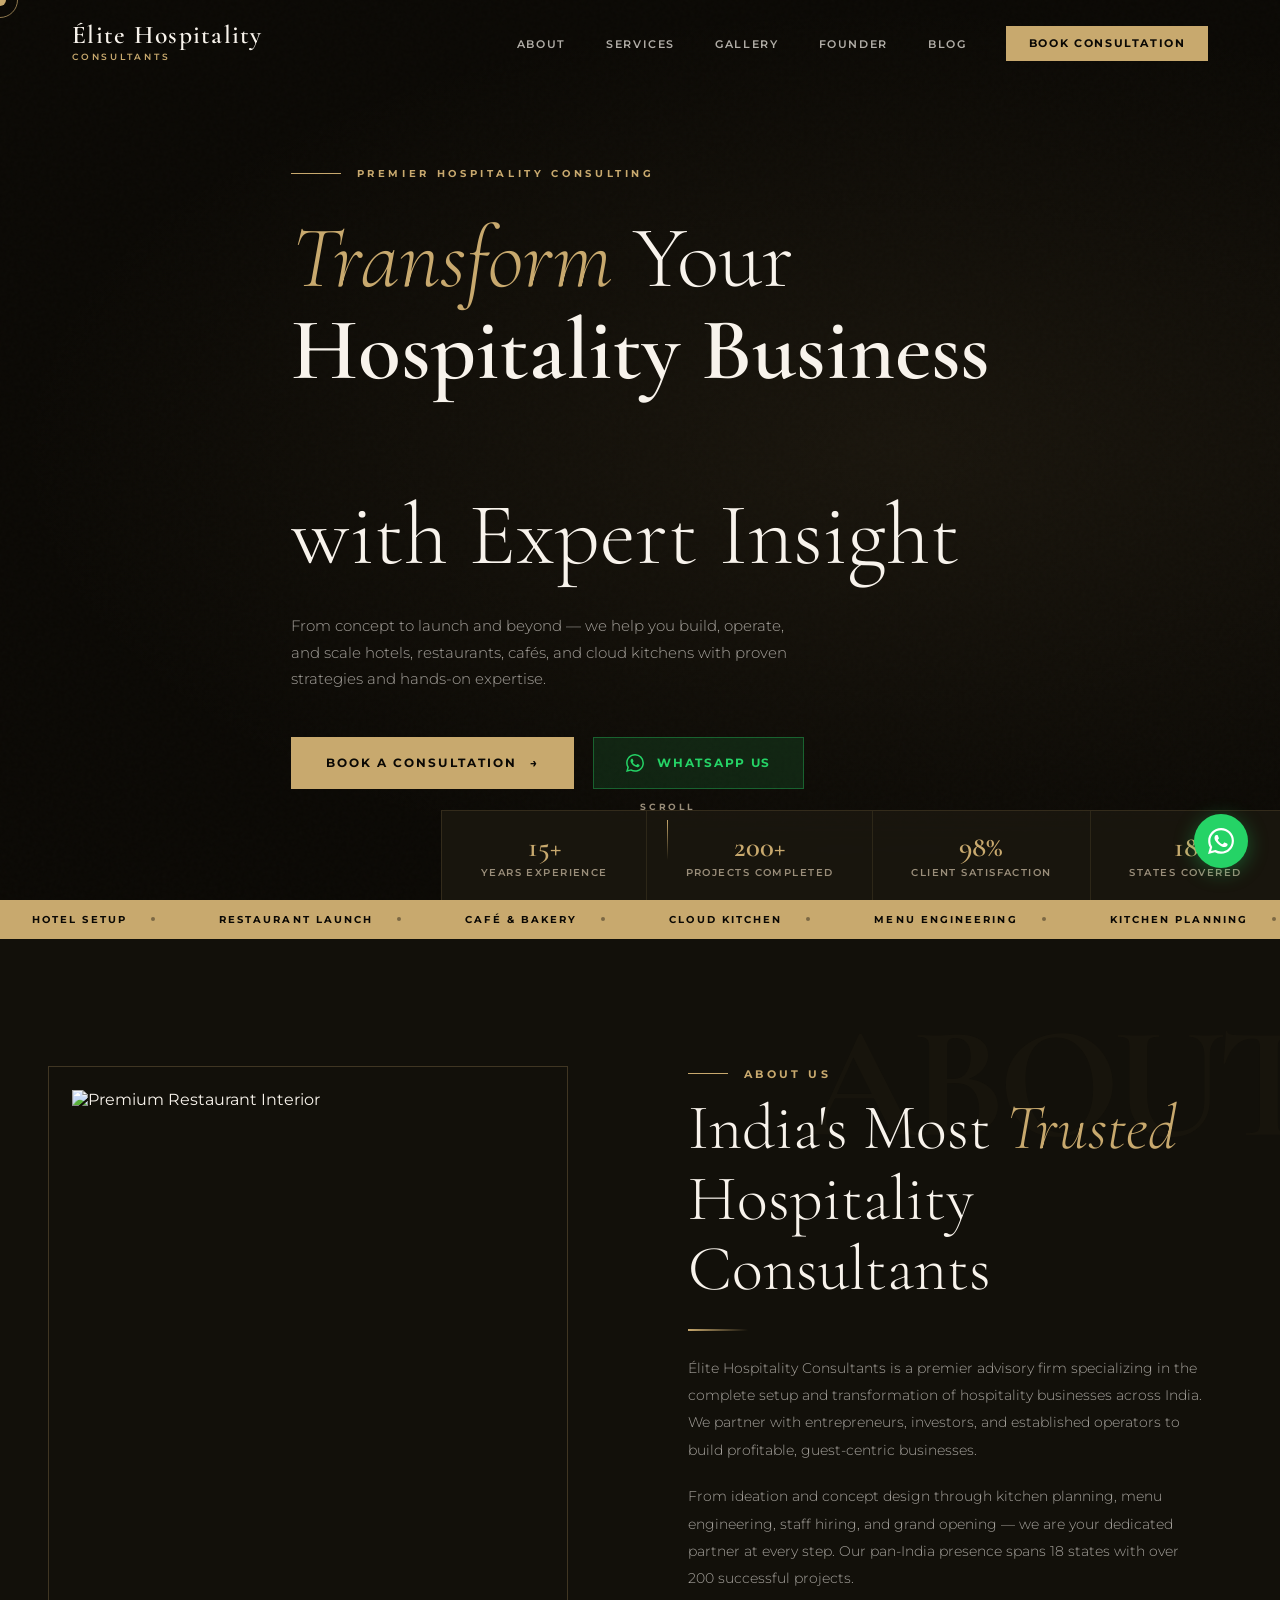
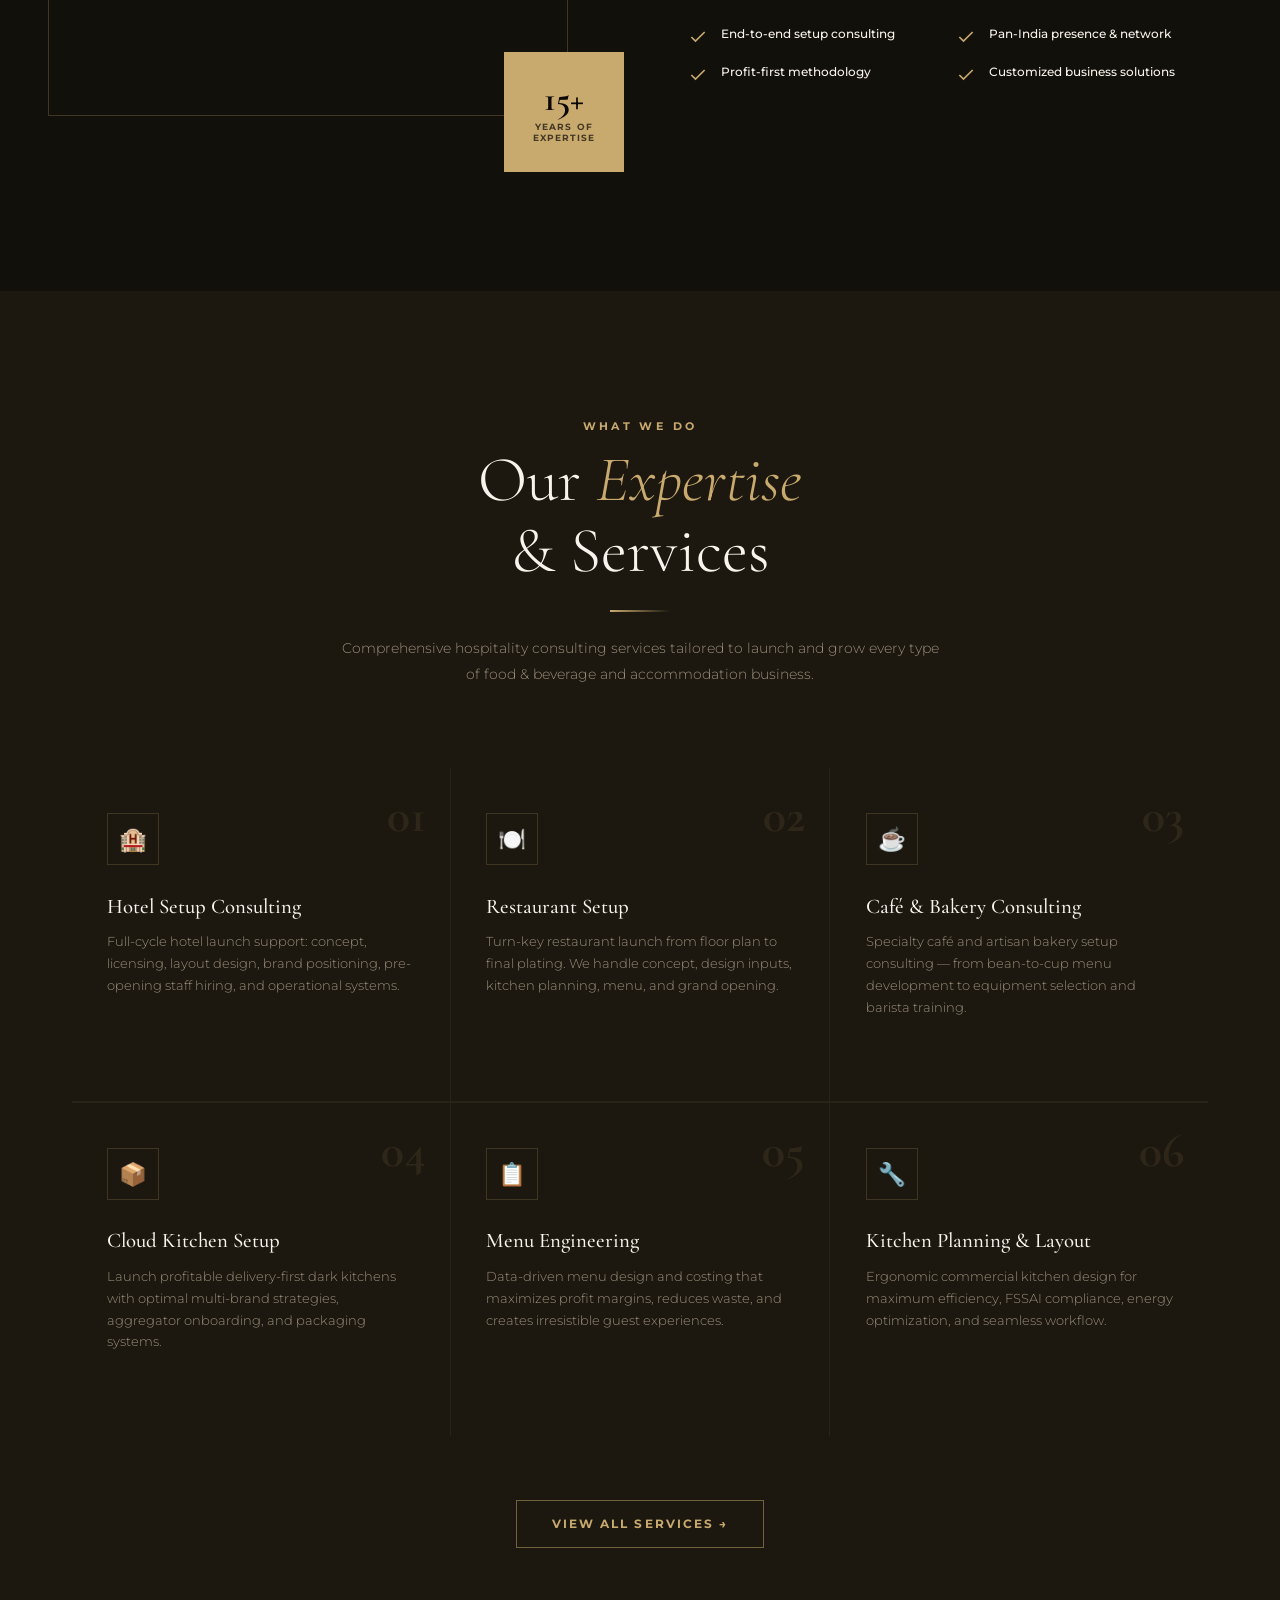
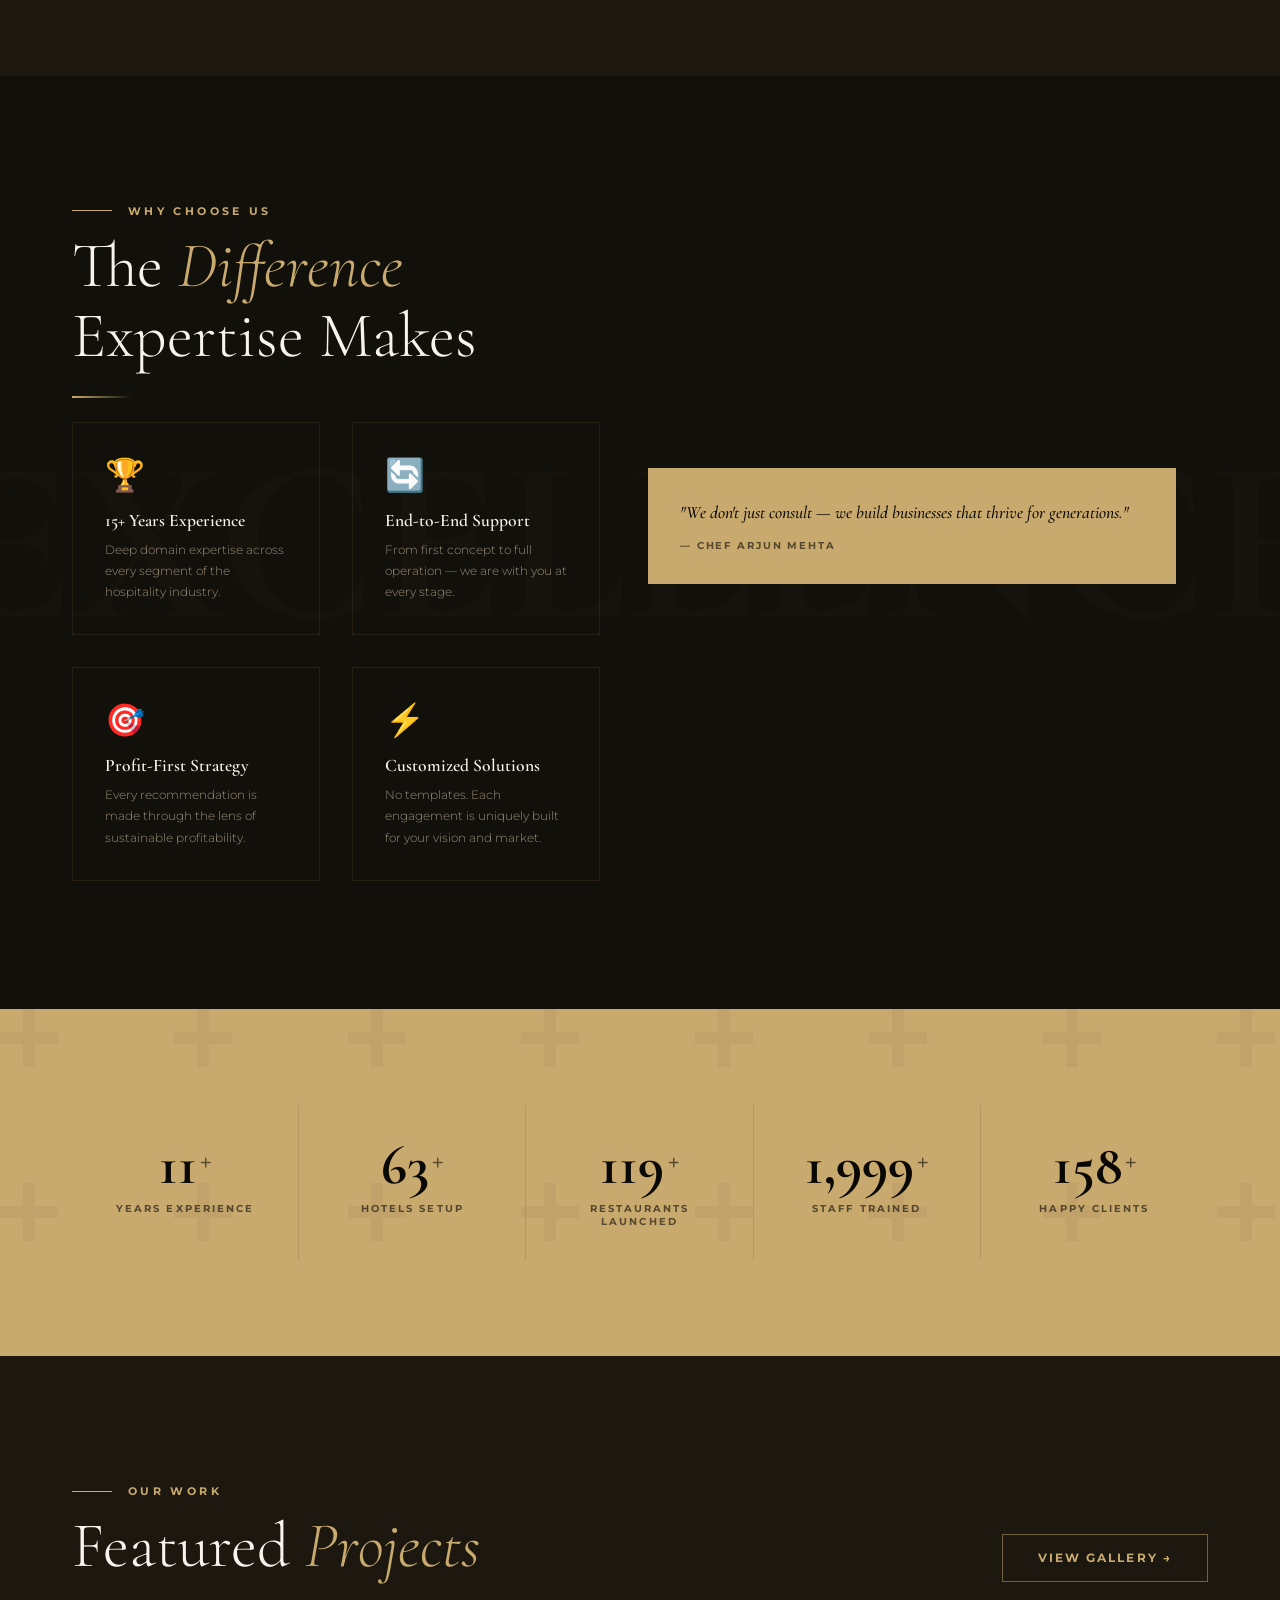
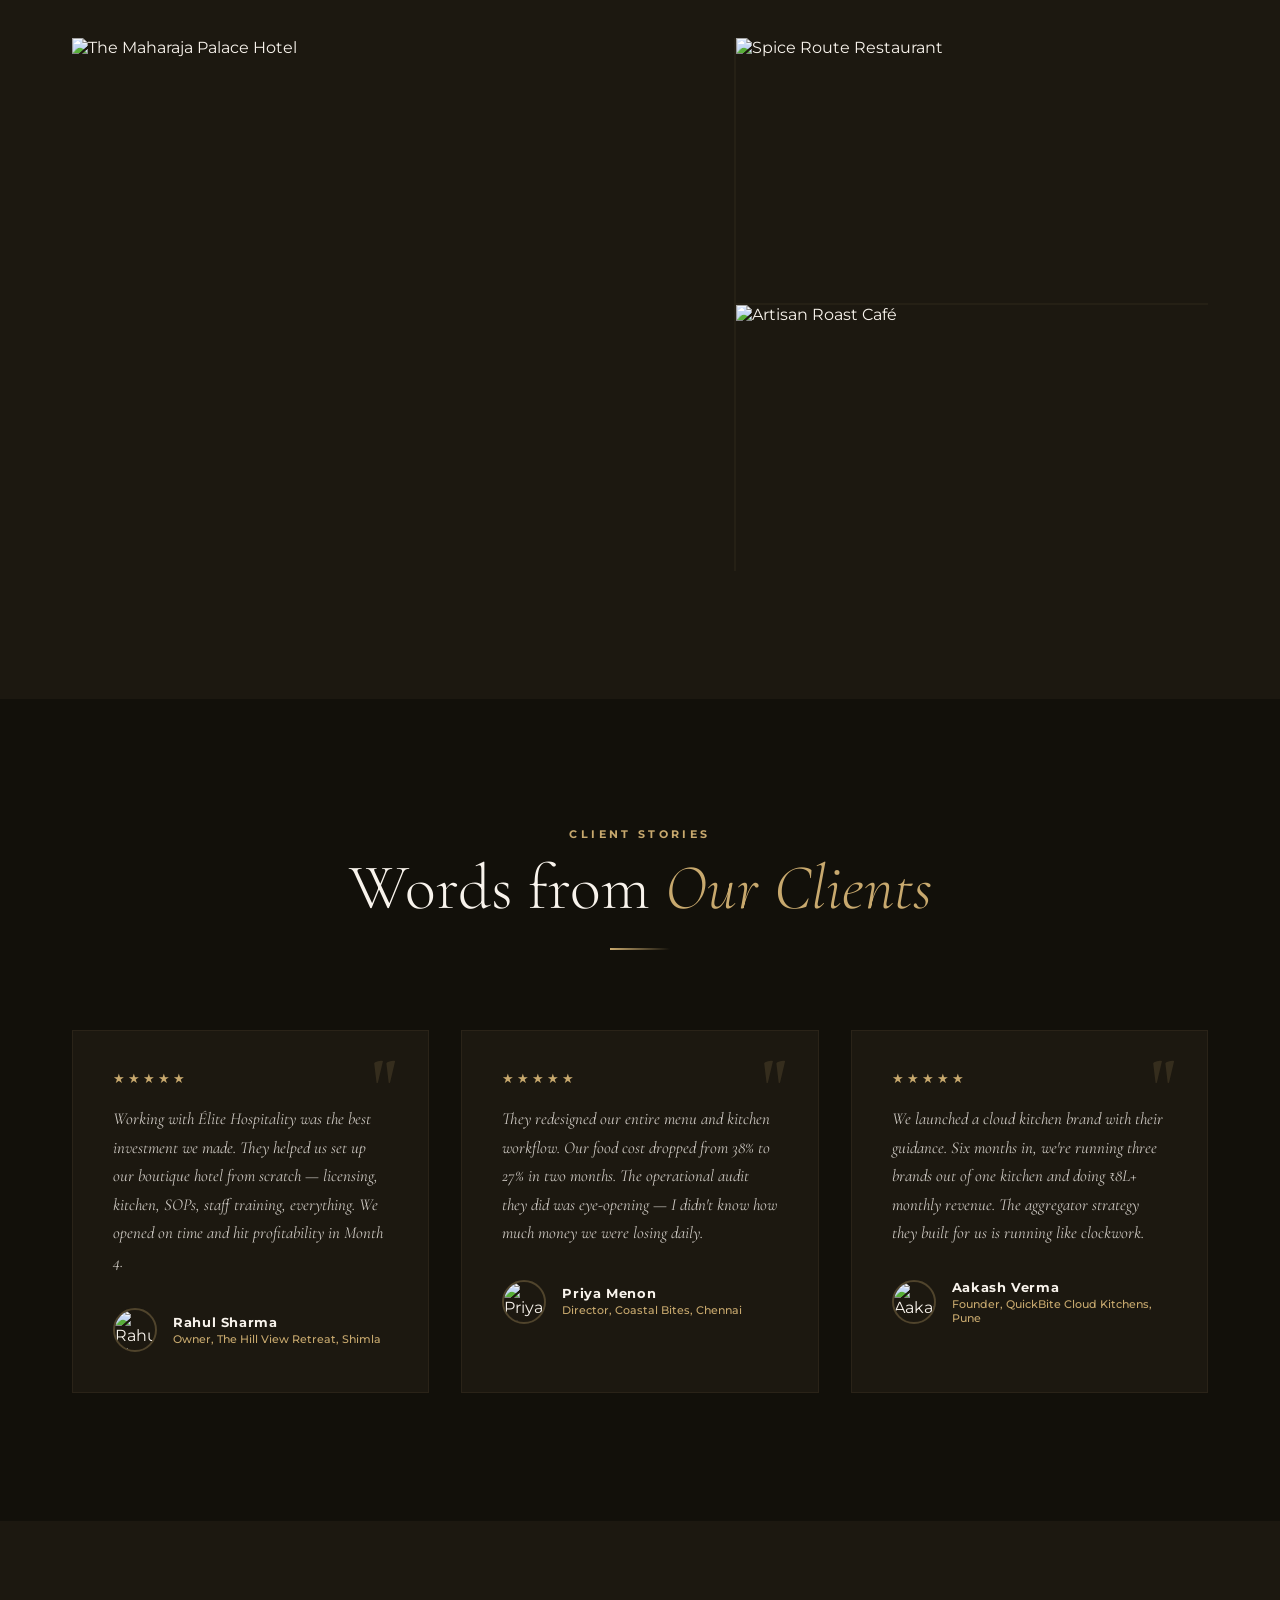
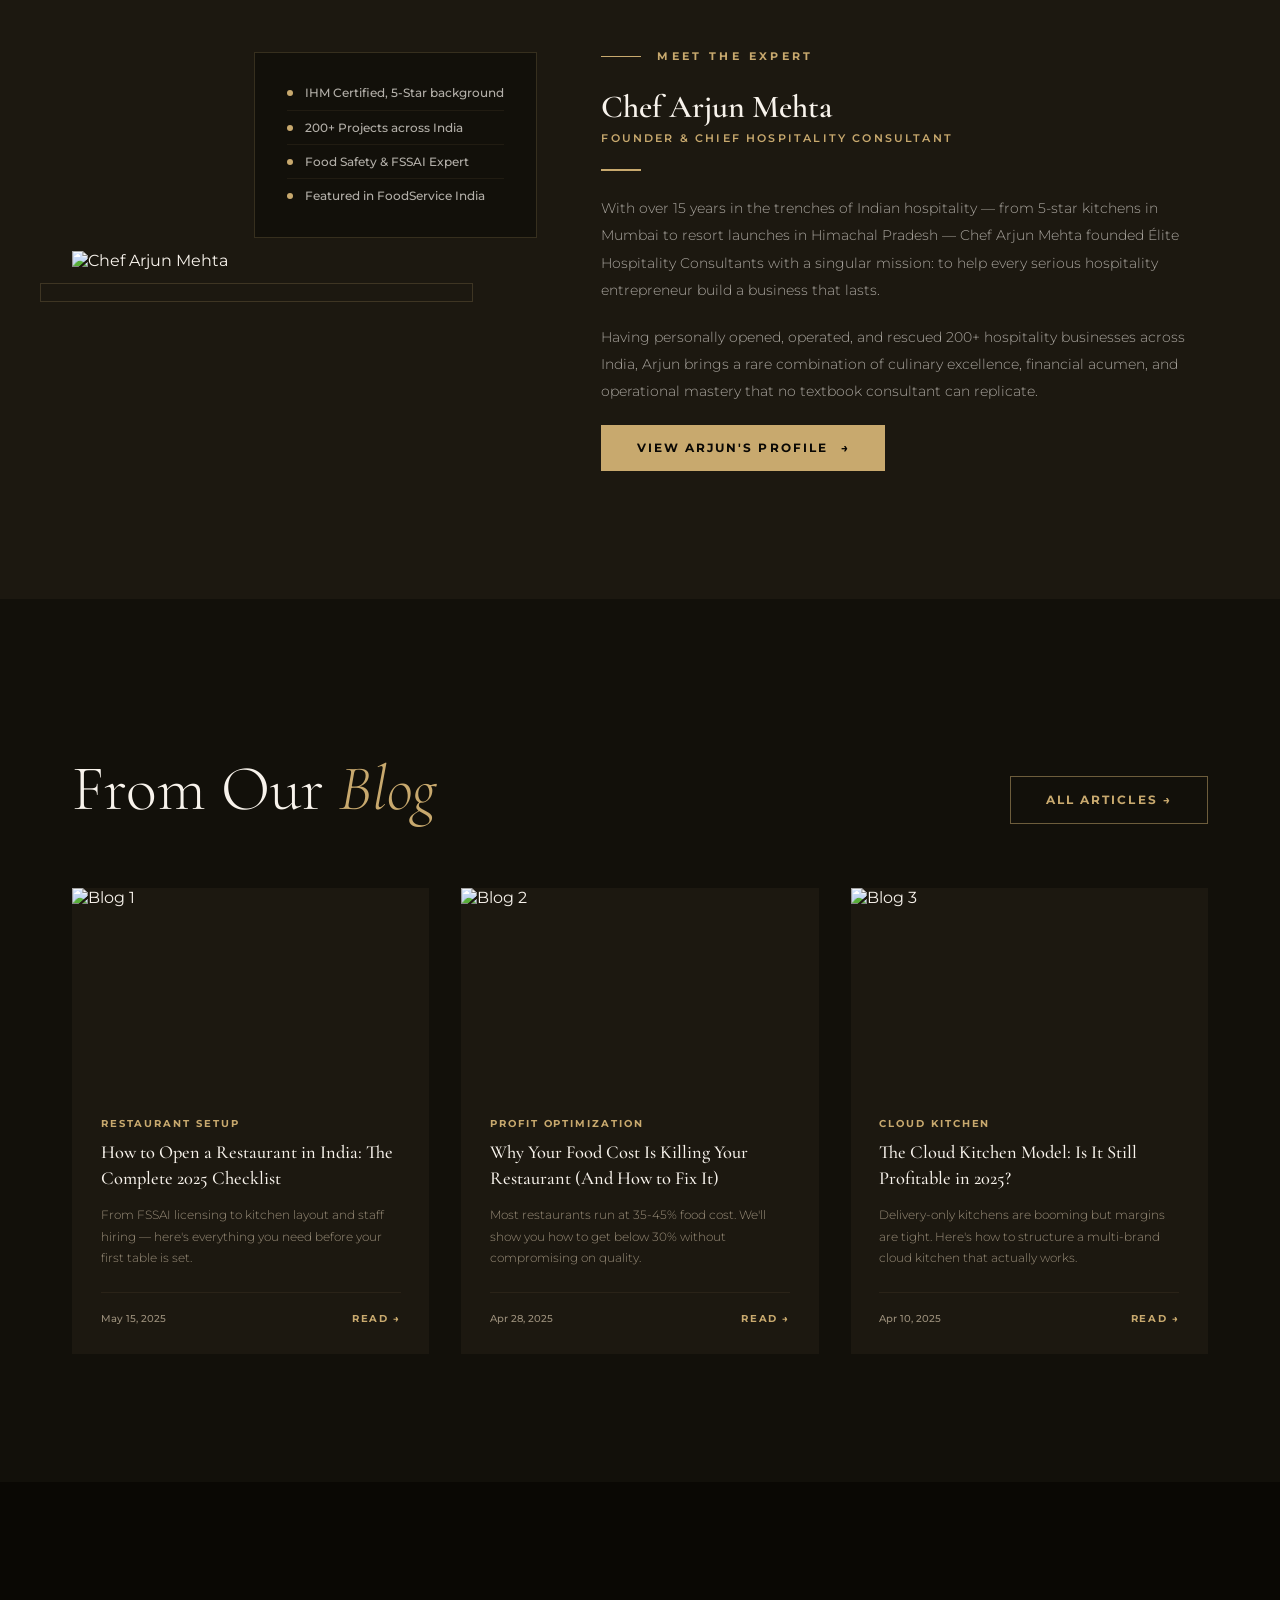
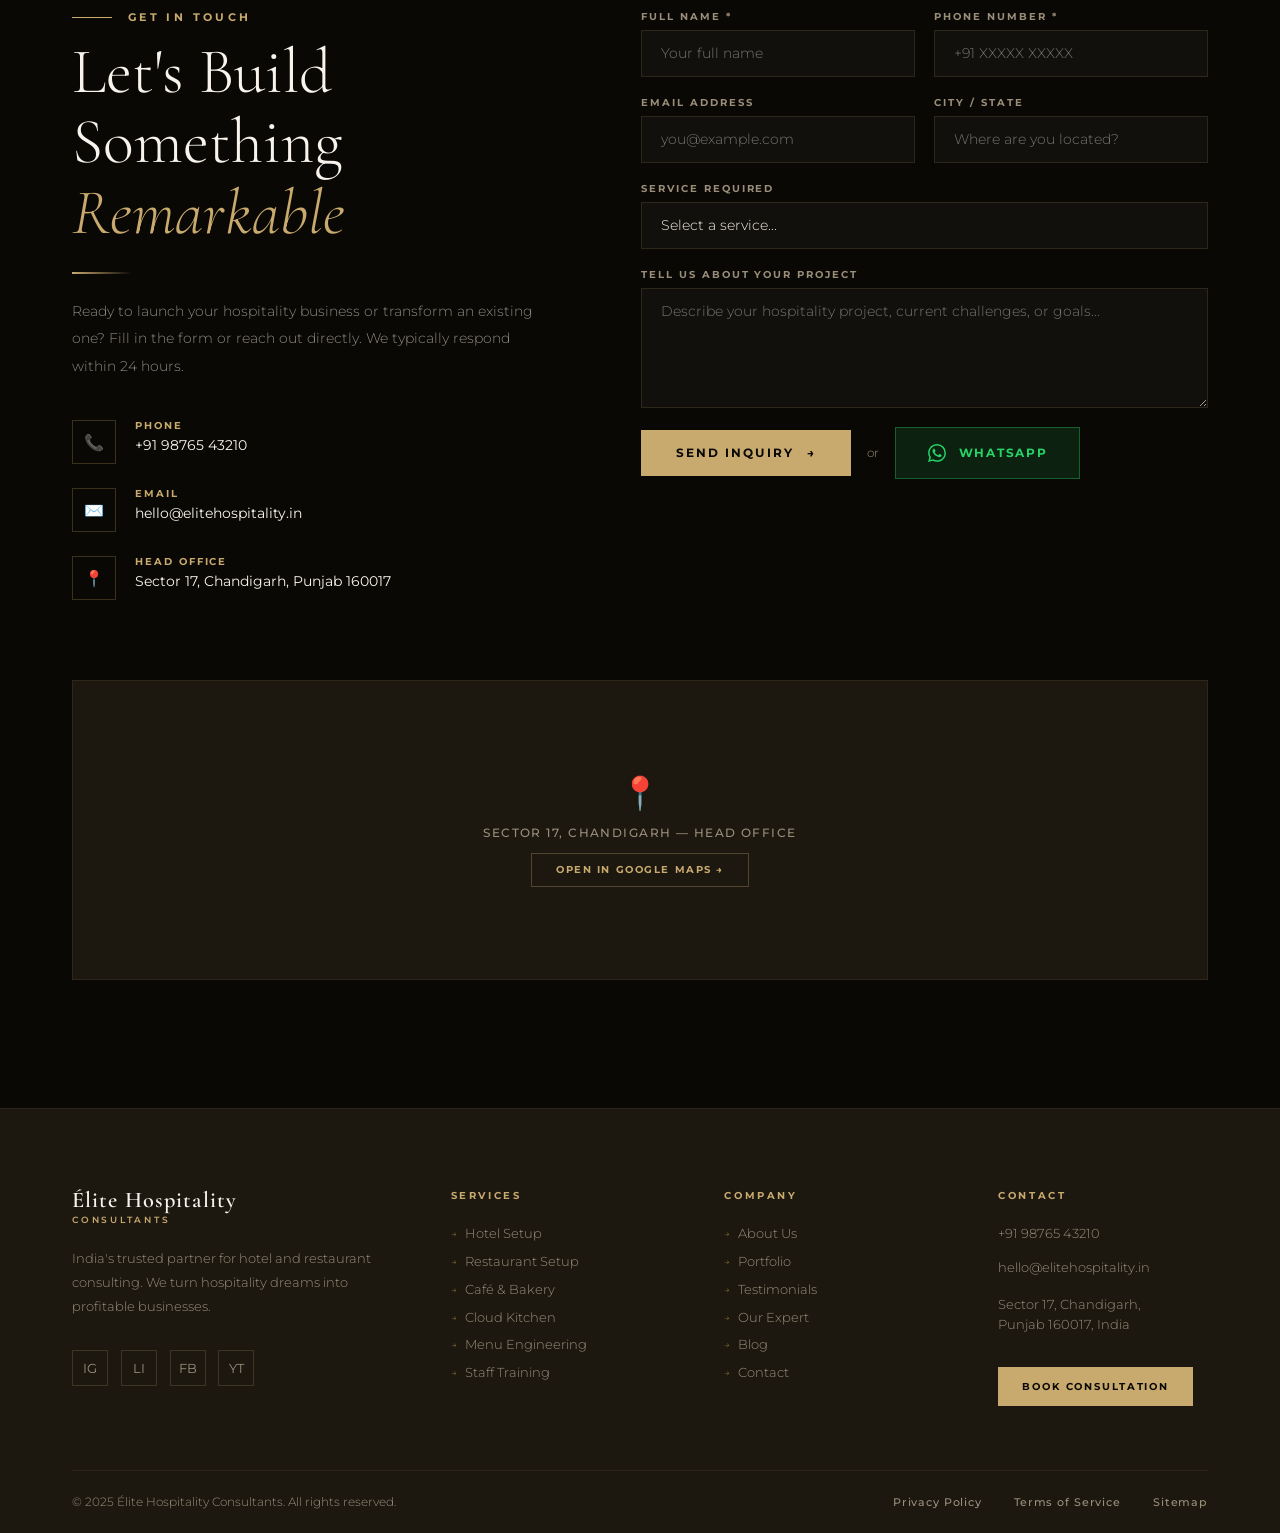
==== index.html @ 7672709a "First push" ====
<!DOCTYPE html>
<html lang="en">
<head>
  <meta charset="UTF-8">
  <meta name="viewport" content="width=device-width, initial-scale=1.0">
  <title>Élite Hospitality Consultants | Transform Your Hospitality Business</title>
  <meta name="description" content="India's premier advisory firm for luxury hotel setup, restaurant launch, café planning, and F&B profitability audits.">
  <link rel="preconnect" href="https://fonts.googleapis.com">
  <link href="https://fonts.googleapis.com/css2?family=Cormorant+Garamond:ital,wght@0,300;0,400;0,500;0,600;0,700;1,300;1,400&family=Montserrat:wght@300;400;500;600;700;800&display=swap" rel="stylesheet">
  <link rel="stylesheet" href="css/style.css">
</head>
<body>

  <!-- Custom Cursor -->
  <div class="cursor" id="cursor"></div>
  <div class="cursor-ring" id="cursorRing"></div>

  <!-- Mobile Nav -->
  <div class="mobile-nav" id="mobileNav">
    <a href="about.html" onclick="closeMobileNav()">About</a>
    <a href="services.html" onclick="closeMobileNav()">Services</a>
    <a href="gallery.html" onclick="closeMobileNav()">Gallery</a>
    <a href="owner.html" onclick="closeMobileNav()">Founder</a>
    <a href="blog-listing.html" onclick="closeMobileNav()">Blog</a>
    <a href="contact.html" onclick="closeMobileNav()">Contact</a>
  </div>

  <!-- ════════════════ NAVBAR ════════════════ -->
  <nav class="navbar" id="navbar">
    <div class="container">
      <a href="index.html" class="nav-logo">
        <span class="nav-logo-text">Élite Hospitality</span>
        <span class="nav-logo-sub">Consultants</span>
      </a>
      <ul class="nav-links">
        <li><a href="about.html">About</a></li>
        <li><a href="services.html">Services</a></li>
        <li><a href="gallery.html">Gallery</a></li>
        <li><a href="owner.html">Founder</a></li>
        <li><a href="blog-listing.html">Blog</a></li>
        <li><a href="contact.html" class="nav-cta">Book Consultation</a></li>
      </ul>
      <button class="hamburger" id="hamburger" onclick="toggleMobileNav()" aria-label="Menu">
        <span></span><span></span><span></span>
      </button>
    </div>
  </nav>

  <!-- ════════════════ HERO ════════════════ -->
  <section id="hero">
    <div class="hero-bg"></div>
    <div class="hero-grain"></div>
    <div class="container">
      <div class="hero-content">
        <div class="hero-eyebrow">
          <div class="hero-eyebrow-line"></div>
          <span class="hero-eyebrow-text">Premier Hospitality Consulting</span>
        </div>
        <h1 class="hero-title">
          <em>Transform</em> Your<br>
          <strong>Hospitality Business</strong><br>
          with Expert Insight
        </h1>
        <p class="hero-sub">
          From concept to launch and beyond — we help you build, operate, and scale hotels, restaurants, cafés, and cloud kitchens with proven strategies and hands-on expertise.
        </p>
        <div class="hero-btns">
          <a href="contact.html" class="btn-primary">
            <span>Book a Consultation</span>
            <span>→</span>
          </a>
          <a href="https://wa.me/919876543210" class="whatsapp-btn" target="_blank" rel="noopener">
            <svg class="whatsapp-icon" viewBox="0 0 24 24"><path d="M17.472 14.382c-.297-.149-1.758-.867-2.03-.967-.273-.099-.471-.148-.67.15-.197.297-.767.966-.94 1.164-.173.199-.347.223-.644.075-.297-.15-1.255-.463-2.39-1.475-.883-.788-1.48-1.761-1.653-2.059-.173-.297-.018-.458.13-.606.134-.133.298-.347.446-.52.149-.174.198-.298.298-.497.099-.198.05-.371-.025-.52-.075-.149-.669-1.612-.916-2.207-.242-.579-.487-.5-.669-.51-.173-.008-.371-.01-.57-.01-.198 0-.52.074-.792.372-.272.297-1.04 1.016-1.04 2.479 0 1.462 1.065 2.875 1.213 3.074.149.198 2.096 3.2 5.077 4.487.709.306 1.262.489 1.694.625.712.227 1.36.195 1.871.118.571-.085 1.758-.719 2.006-1.413.248-.694.248-1.289.173-1.413-.074-.124-.272-.198-.57-.347m-5.421 7.403h-.004a9.87 9.87 0 01-5.031-1.378l-.361-.214-3.741.982.998-3.648-.235-.374a9.86 9.86 0 01-1.51-5.26c.001-5.45 4.436-9.884 9.888-9.884 2.64 0 5.122 1.03 6.988 2.898a9.825 9.825 0 012.893 6.994c-.003 5.45-4.437 9.884-9.885 9.884m8.413-18.297A11.815 11.815 0 0012.05 0C5.495 0 .16 5.335.157 11.892c0 2.096.547 4.142 1.588 5.945L.057 24l6.305-1.654a11.882 11.882 0 005.683 1.448h.005c6.554 0 11.89-5.335 11.893-11.893a11.821 11.821 0 00-3.48-8.413Z"/></svg>
            WhatsApp Us
          </a>
        </div>
      </div>
    </div>
    <div class="hero-stats">
      <div class="hero-stats-inner">
        <div class="hero-stat">
          <div class="hero-stat-num">15+</div>
          <div class="hero-stat-label">Years Experience</div>
        </div>
        <div class="hero-stat">
          <div class="hero-stat-num">200+</div>
          <div class="hero-stat-label">Projects Completed</div>
        </div>
        <div class="hero-stat">
          <div class="hero-stat-num">98%</div>
          <div class="hero-stat-label">Client Satisfaction</div>
        </div>
        <div class="hero-stat">
          <div class="hero-stat-num">18</div>
          <div class="hero-stat-label">States Covered</div>
        </div>
      </div>
    </div>
    <div class="hero-scroll">
      <span class="hero-scroll-text">Scroll</span>
      <div class="scroll-line"></div>
    </div>
  </section>

  <!-- ════════════════ TICKER ════════════════ -->
  <div class="ticker">
    <div class="ticker-track" id="tickerTrack">
      <div class="ticker-item">Hotel Setup<div class="ticker-dot"></div></div>
      <div class="ticker-item">Restaurant Launch<div class="ticker-dot"></div></div>
      <div class="ticker-item">Café & Bakery<div class="ticker-dot"></div></div>
      <div class="ticker-item">Cloud Kitchen<div class="ticker-dot"></div></div>
      <div class="ticker-item">Menu Engineering<div class="ticker-dot"></div></div>
      <div class="ticker-item">Kitchen Planning<div class="ticker-dot"></div></div>
      <div class="ticker-item">Staff Training<div class="ticker-dot"></div></div>
      <div class="ticker-item">Cost Optimization<div class="ticker-dot"></div></div>
      <div class="ticker-item">Operational Audit<div class="ticker-dot"></div></div>
      <div class="ticker-item">SOP Development<div class="ticker-dot"></div></div>
      <!-- Duplicate for infinite scroll -->
      <div class="ticker-item">Hotel Setup<div class="ticker-dot"></div></div>
      <div class="ticker-item">Restaurant Launch<div class="ticker-dot"></div></div>
      <div class="ticker-item">Café & Bakery<div class="ticker-dot"></div></div>
      <div class="ticker-item">Cloud Kitchen<div class="ticker-dot"></div></div>
      <div class="ticker-item">Menu Engineering<div class="ticker-dot"></div></div>
      <div class="ticker-item">Kitchen Planning<div class="ticker-dot"></div></div>
      <div class="ticker-item">Staff Training<div class="ticker-dot"></div></div>
      <div class="ticker-item">Cost Optimization<div class="ticker-dot"></div></div>
      <div class="ticker-item">Operational Audit<div class="ticker-dot"></div></div>
      <div class="ticker-item">SOP Development<div class="ticker-dot"></div></div>
    </div>
  </div>

  <!-- ════════════════ ABOUT ════════════════ -->
  <section id="about">
    <div class="container">
      <div class="about-grid">
        <div class="about-img-wrap reveal">
          <div class="about-img-frame"></div>
          <img class="about-img"
            src="https://images.unsplash.com/photo-1414235077428-338989a2e8c0?w=800&q=80"
            alt="Premium Restaurant Interior"
            loading="lazy">
          <div class="about-badge">
            <div class="about-badge-num">15+</div>
            <div class="about-badge-text">Years of Expertise</div>
          </div>
        </div>
        <div class="about-body">
          <div class="section-label reveal">About Us</div>
          <h2 class="section-title reveal reveal-delay-1">
            India's Most <em>Trusted</em><br>Hospitality Consultants
          </h2>
          <div class="gold-line reveal reveal-delay-2"></div>
          <p class="reveal reveal-delay-2">
            Élite Hospitality Consultants is a premier advisory firm specializing in the complete setup and transformation of hospitality businesses across India. We partner with entrepreneurs, investors, and established operators to build profitable, guest-centric businesses.
          </p>
          <p class="reveal reveal-delay-3">
            From ideation and concept design through kitchen planning, menu engineering, staff hiring, and grand opening — we are your dedicated partner at every step. Our pan-India presence spans 18 states with over 200 successful projects.
          </p>
          <div class="about-features reveal reveal-delay-3">
            <div class="about-feature">
              <svg class="about-feature-icon" viewBox="0 0 24 24" fill="none" stroke="currentColor" stroke-width="2"><polyline points="20 6 9 17 4 12"></polyline></svg>
              <span class="about-feature-text">End-to-end setup consulting</span>
            </div>
            <div class="about-feature">
              <svg class="about-feature-icon" viewBox="0 0 24 24" fill="none" stroke="currentColor" stroke-width="2"><polyline points="20 6 9 17 4 12"></polyline></svg>
              <span class="about-feature-text">Pan-India presence & network</span>
            </div>
            <div class="about-feature">
              <svg class="about-feature-icon" viewBox="0 0 24 24" fill="none" stroke="currentColor" stroke-width="2"><polyline points="20 6 9 17 4 12"></polyline></svg>
              <span class="about-feature-text">Profit-first methodology</span>
            </div>
            <div class="about-feature">
              <svg class="about-feature-icon" viewBox="0 0 24 24" fill="none" stroke="currentColor" stroke-width="2"><polyline points="20 6 9 17 4 12"></polyline></svg>
              <span class="about-feature-text">Customized business solutions</span>
            </div>
          </div>
          <div class="reveal reveal-delay-4">
            <a href="about.html" class="btn-primary"><span>Read Our Story</span><span>→</span></a>
          </div>
        </div>
      </div>
    </div>
  </section>

  <!-- ════════════════ SERVICES ════════════════ -->
  <section id="services">
    <div class="container">
      <div class="services-header reveal">
        <div class="section-label">What We Do</div>
        <h2 class="section-title">Our <em>Expertise</em><br>& Services</h2>
        <div class="gold-line"></div>
        <p>Comprehensive hospitality consulting services tailored to launch and grow every type of food & beverage and accommodation business.</p>
      </div>
      <div class="services-grid">
        <div class="service-card reveal">
          <span class="service-num">01</span>
          <div class="service-icon-wrap"><span class="service-icon">🏨</span></div>
          <h3 class="service-title">Hotel Setup Consulting</h3>
          <p class="service-desc">Full-cycle hotel launch support: concept, licensing, layout design, brand positioning, pre-opening staff hiring, and operational systems.</p>
          <a href="services.html" class="service-arrow">Learn More →</a>
        </div>
        <div class="service-card reveal reveal-delay-1">
          <span class="service-num">02</span>
          <div class="service-icon-wrap"><span class="service-icon">🍽️</span></div>
          <h3 class="service-title">Restaurant Setup</h3>
          <p class="service-desc">Turn-key restaurant launch from floor plan to final plating. We handle concept, design inputs, kitchen planning, menu, and grand opening.</p>
          <a href="services.html" class="service-arrow">Learn More →</a>
        </div>
        <div class="service-card reveal reveal-delay-2">
          <span class="service-num">03</span>
          <div class="service-icon-wrap"><span class="service-icon">☕</span></div>
          <h3 class="service-title">Café & Bakery Consulting</h3>
          <p class="service-desc">Specialty café and artisan bakery setup consulting — from bean-to-cup menu development to equipment selection and barista training.</p>
          <a href="services.html" class="service-arrow">Learn More →</a>
        </div>
        <div class="service-card reveal">
          <span class="service-num">04</span>
          <div class="service-icon-wrap"><span class="service-icon">📦</span></div>
          <h3 class="service-title">Cloud Kitchen Setup</h3>
          <p class="service-desc">Launch profitable delivery-first dark kitchens with optimal multi-brand strategies, aggregator onboarding, and packaging systems.</p>
          <a href="services.html" class="service-arrow">Learn More →</a>
        </div>
        <div class="service-card reveal reveal-delay-1">
          <span class="service-num">05</span>
          <div class="service-icon-wrap"><span class="service-icon">📋</span></div>
          <h3 class="service-title">Menu Engineering</h3>
          <p class="service-desc">Data-driven menu design and costing that maximizes profit margins, reduces waste, and creates irresistible guest experiences.</p>
          <a href="services.html" class="service-arrow">Learn More →</a>
        </div>
        <div class="service-card reveal reveal-delay-2">
          <span class="service-num">06</span>
          <div class="service-icon-wrap"><span class="service-icon">🔧</span></div>
          <h3 class="service-title">Kitchen Planning & Layout</h3>
          <p class="service-desc">Ergonomic commercial kitchen design for maximum efficiency, FSSAI compliance, energy optimization, and seamless workflow.</p>
          <a href="services.html" class="service-arrow">Learn More →</a>
        </div>
      </div>
      <div style="text-align: center; margin-top: 4rem;" class="reveal">
        <a href="services.html" class="btn-outline">View All Services →</a>
      </div>
    </div>
  </section>

  <!-- ════════════════ WHY CHOOSE US ════════════════ -->
  <section id="why">
    <div class="why-bg-text">EXCELLENCE</div>
    <div class="container">
      <div class="why-grid">
        <div>
          <div class="section-label reveal">Why Choose Us</div>
          <h2 class="section-title reveal reveal-delay-1">
            The <em>Difference</em><br>Expertise Makes
          </h2>
          <div class="gold-line reveal reveal-delay-2"></div>
          <div class="why-features reveal reveal-delay-2">
            <div class="why-feature">
              <span class="why-feature-icon">🏆</span>
              <div class="why-feature-title">15+ Years Experience</div>
              <p class="why-feature-desc">Deep domain expertise across every segment of the hospitality industry.</p>
            </div>
            <div class="why-feature">
              <span class="why-feature-icon">🔄</span>
              <div class="why-feature-title">End-to-End Support</div>
              <p class="why-feature-desc">From first concept to full operation — we are with you at every stage.</p>
            </div>
            <div class="why-feature">
              <span class="why-feature-icon">🎯</span>
              <div class="why-feature-title">Profit-First Strategy</div>
              <p class="why-feature-desc">Every recommendation is made through the lens of sustainable profitability.</p>
            </div>
            <div class="why-feature">
              <span class="why-feature-icon">⚡</span>
              <div class="why-feature-title">Customized Solutions</div>
              <p class="why-feature-desc">No templates. Each engagement is uniquely built for your vision and market.</p>
            </div>
          </div>
        </div>
        <div class="why-image-wrap reveal reveal-delay-2">
          <img class="why-image"
            src="https://images.unsplash.com/photo-1555396273-367ea4eb4db5?w=800&q=80"
            alt="Restaurant Kitchen"
            loading="lazy">
          <div class="why-quote">
            <p class="why-quote-text">"We don't just consult — we build businesses that thrive for generations."</p>
            <p class="why-quote-author">— Chef Arjun Mehta</p>
          </div>
        </div>
      </div>
    </div>
  </section>

  <!-- ════════════════ STATS ════════════════ -->
  <section id="stats">
    <div class="container">
      <div class="stats-grid">
        <div class="stat-item reveal">
          <div class="stat-num"><span class="count-up" data-target="15">0</span><span class="stat-suffix">+</span></div>
          <div class="stat-label">Years Experience</div>
        </div>
        <div class="stat-item reveal reveal-delay-1">
          <div class="stat-num"><span class="count-up" data-target="80">0</span><span class="stat-suffix">+</span></div>
          <div class="stat-label">Hotels Setup</div>
        </div>
        <div class="stat-item reveal reveal-delay-2">
          <div class="stat-num"><span class="count-up" data-target="150">0</span><span class="stat-suffix">+</span></div>
          <div class="stat-label">Restaurants Launched</div>
        </div>
        <div class="stat-item reveal reveal-delay-3">
          <div class="stat-num"><span class="count-up" data-target="2500">0</span><span class="stat-suffix">+</span></div>
          <div class="stat-label">Staff Trained</div>
        </div>
        <div class="stat-item reveal reveal-delay-4">
          <div class="stat-num"><span class="count-up" data-target="200">0</span><span class="stat-suffix">+</span></div>
          <div class="stat-label">Happy Clients</div>
        </div>
      </div>
    </div>
  </section>

  <!-- ════════════════ PORTFOLIO ════════════════ -->
  <section id="portfolio">
    <div class="container">
      <div class="portfolio-header">
        <div>
          <div class="section-label reveal">Our Work</div>
          <h2 class="section-title reveal reveal-delay-1">Featured <em>Projects</em></h2>
        </div>
        <a href="gallery.html" class="btn-outline reveal reveal-delay-2">View Gallery →</a>
      </div>
      <div class="portfolio-grid reveal">
        <div class="portfolio-item">
          <img src="https://images.unsplash.com/photo-1544148103-0773bf10d330?w=900&q=80" alt="The Maharaja Palace Hotel" loading="lazy">
          <div class="portfolio-overlay">
            <div class="portfolio-info">
              <div class="portfolio-tag">Hotel Setup • Udaipur</div>
              <div class="portfolio-name">The Maharaja Palace Hotel</div>
            </div>
          </div>
        </div>
        <div class="portfolio-item">
          <img src="https://images.unsplash.com/photo-1466978913421-dad2ebd01d17?w=700&q=80" alt="Spice Route Restaurant" loading="lazy">
          <div class="portfolio-overlay">
            <div class="portfolio-info">
              <div class="portfolio-tag">Restaurant Setup • Delhi</div>
              <div class="portfolio-name">Spice Route Restaurant</div>
            </div>
          </div>
        </div>
        <div class="portfolio-item">
          <img src="https://images.unsplash.com/photo-1442512595331-e89e73853f31?w=700&q=80" alt="Artisan Roast Café" loading="lazy">
          <div class="portfolio-overlay">
            <div class="portfolio-info">
              <div class="portfolio-tag">Café Consulting • Bengaluru</div>
              <div class="portfolio-name">Artisan Roast Café</div>
            </div>
          </div>
        </div>
      </div>
    </div>
  </section>

  <!-- ════════════════ TESTIMONIALS ════════════════ -->
  <section id="testimonials">
    <div class="container">
      <div class="testimonials-header reveal">
        <div class="section-label">Client Stories</div>
        <h2 class="section-title">Words from <em>Our Clients</em></h2>
        <div class="gold-line"></div>
      </div>
      <div class="testimonials-track">
        <div class="testimonial-card reveal">
          <div class="testimonial-quote-icon">"</div>
          <div class="testimonial-stars">
            <span class="star">★</span><span class="star">★</span><span class="star">★</span><span class="star">★</span><span class="star">★</span>
          </div>
          <p class="testimonial-text">Working with Élite Hospitality was the best investment we made. They helped us set up our boutique hotel from scratch — licensing, kitchen, SOPs, staff training, everything. We opened on time and hit profitability in Month 4.</p>
          <div class="testimonial-author">
            <img class="author-avatar" src="https://images.unsplash.com/photo-1507003211169-0a1dd7228f2d?w=100&q=80" alt="Rahul Sharma" loading="lazy">
            <div class="author-info">
              <div class="author-name">Rahul Sharma</div>
              <div class="author-role">Owner, The Hill View Retreat, Shimla</div>
            </div>
          </div>
        </div>
        <div class="testimonial-card reveal reveal-delay-1">
          <div class="testimonial-quote-icon">"</div>
          <div class="testimonial-stars">
            <span class="star">★</span><span class="star">★</span><span class="star">★</span><span class="star">★</span><span class="star">★</span>
          </div>
          <p class="testimonial-text">They redesigned our entire menu and kitchen workflow. Our food cost dropped from 38% to 27% in two months. The operational audit they did was eye-opening — I didn't know how much money we were losing daily.</p>
          <div class="testimonial-author">
            <img class="author-avatar" src="https://images.unsplash.com/photo-1494790108377-be9c29b29330?w=100&q=80" alt="Priya Menon" loading="lazy">
            <div class="author-info">
              <div class="author-name">Priya Menon</div>
              <div class="author-role">Director, Coastal Bites, Chennai</div>
            </div>
          </div>
        </div>
        <div class="testimonial-card reveal reveal-delay-2">
          <div class="testimonial-quote-icon">"</div>
          <div class="testimonial-stars">
            <span class="star">★</span><span class="star">★</span><span class="star">★</span><span class="star">★</span><span class="star">★</span>
          </div>
          <p class="testimonial-text">We launched a cloud kitchen brand with their guidance. Six months in, we're running three brands out of one kitchen and doing ₹8L+ monthly revenue. The aggregator strategy they built for us is running like clockwork.</p>
          <div class="testimonial-author">
            <img class="author-avatar" src="https://images.unsplash.com/photo-1472099645785-5658abf4ff4e?w=100&q=80" alt="Aakash Verma" loading="lazy">
            <div class="author-info">
              <div class="author-name">Aakash Verma</div>
              <div class="author-role">Founder, QuickBite Cloud Kitchens, Pune</div>
            </div>
          </div>
        </div>
      </div>
    </div>
  </section>

  <!-- ════════════════ FOUNDER ════════════════ -->
  <section id="founder">
    <div class="container">
      <div class="founder-grid">
        <div class="founder-img-wrap reveal">
          <div class="founder-accent"></div>
          <img class="founder-img"
            src="https://images.unsplash.com/photo-1583394293214-0b3c1ec7e0de?w=600&q=80"
            alt="Chef Arjun Mehta"
            loading="lazy">
          <div class="founder-credentials">
            <div class="credential-item">
              <div class="credential-dot"></div>
              <div class="credential-text">IHM Certified, 5-Star background</div>
            </div>
            <div class="credential-item">
              <div class="credential-dot"></div>
              <div class="credential-text">200+ Projects across India</div>
            </div>
            <div class="credential-item">
              <div class="credential-dot"></div>
              <div class="credential-text">Food Safety & FSSAI Expert</div>
            </div>
            <div class="credential-item">
              <div class="credential-dot"></div>
              <div class="credential-text">Featured in FoodService India</div>
            </div>
          </div>
        </div>
        <div class="founder-body">
          <div class="section-label reveal">Meet the Expert</div>
          <div class="founder-name reveal reveal-delay-1">Chef Arjun Mehta</div>
          <div class="founder-title-tag reveal reveal-delay-1">Founder & Chief Hospitality Consultant</div>
          <div class="founder-divider reveal reveal-delay-2"></div>
          <p class="reveal reveal-delay-2">
            With over 15 years in the trenches of Indian hospitality — from 5-star kitchens in Mumbai to resort launches in Himachal Pradesh — Chef Arjun Mehta founded Élite Hospitality Consultants with a singular mission: to help every serious hospitality entrepreneur build a business that lasts.
          </p>
          <p class="reveal reveal-delay-3">
            Having personally opened, operated, and rescued 200+ hospitality businesses across India, Arjun brings a rare combination of culinary excellence, financial acumen, and operational mastery that no textbook consultant can replicate.
          </p>
          <div class="reveal reveal-delay-4">
            <a href="owner.html" class="btn-primary"><span>View Arjun's Profile</span><span>→</span></a>
          </div>
        </div>
      </div>
    </div>
  </section>

  <!-- ════════════════ BLOG ════════════════ -->
  <section id="blog">
    <div class="container">
      <div style="display:flex; justify-content:space-between; align-items:flex-end; flex-wrap:wrap; gap:1.5rem;">
        <div>
          <div class="section-label reveal">Insights</div>
          <h2 class="section-title reveal reveal-delay-1">From Our <em>Blog</em></h2>
        </div>
        <a href="blog-listing.html" class="btn-outline reveal reveal-delay-2">All Articles →</a>
      </div>
      <div class="blog-grid">
        <div class="blog-card reveal">
          <div class="blog-thumb-wrap">
            <img class="blog-thumb" src="https://images.unsplash.com/photo-1556909114-f6e7ad7d3136?w=600&q=80" alt="Blog 1" loading="lazy">
          </div>
          <div class="blog-content">
            <div class="blog-tag">Restaurant Setup</div>
            <h3 class="blog-title">How to Open a Restaurant in India: The Complete 2025 Checklist</h3>
            <p class="blog-excerpt">From FSSAI licensing to kitchen layout and staff hiring — here's everything you need before your first table is set.</p>
            <div class="blog-meta">
              <span class="blog-date">May 15, 2025</span>
              <a href="blog-detail.html" class="blog-read-more">Read →</a>
            </div>
          </div>
        </div>
        <div class="blog-card reveal reveal-delay-1">
          <div class="blog-thumb-wrap">
            <img class="blog-thumb" src="https://images.unsplash.com/photo-1563986768494-4dee2763ff3f?w=600&q=80" alt="Blog 2" loading="lazy">
          </div>
          <div class="blog-content">
            <div class="blog-tag">Profit Optimization</div>
            <h3 class="blog-title">Why Your Food Cost Is Killing Your Restaurant (And How to Fix It)</h3>
            <p class="blog-excerpt">Most restaurants run at 35-45% food cost. We'll show you how to get below 30% without compromising on quality.</p>
            <div class="blog-meta">
              <span class="blog-date">Apr 28, 2025</span>
              <a href="blog-detail.html" class="blog-read-more">Read →</a>
            </div>
          </div>
        </div>
        <div class="blog-card reveal reveal-delay-2">
          <div class="blog-thumb-wrap">
            <img class="blog-thumb" src="https://images.unsplash.com/photo-1559329007-40df8a9345d8?w=600&q=80" alt="Blog 3" loading="lazy">
          </div>
          <div class="blog-content">
            <div class="blog-tag">Cloud Kitchen</div>
            <h3 class="blog-title">The Cloud Kitchen Model: Is It Still Profitable in 2025?</h3>
            <p class="blog-excerpt">Delivery-only kitchens are booming but margins are tight. Here's how to structure a multi-brand cloud kitchen that actually works.</p>
            <div class="blog-meta">
              <span class="blog-date">Apr 10, 2025</span>
              <a href="blog-detail.html" class="blog-read-more">Read →</a>
            </div>
          </div>
        </div>
      </div>
    </div>
  </section>

  <!-- ════════════════ CONTACT ════════════════ -->
  <section id="contact">
    <div class="container">
      <div class="contact-grid">
        <div class="contact-info">
          <div class="section-label reveal">Get In Touch</div>
          <h2 class="section-title reveal reveal-delay-1">
            Let's Build<br>Something <em>Remarkable</em>
          </h2>
          <div class="gold-line reveal reveal-delay-2"></div>
          <p class="reveal reveal-delay-2">
            Ready to launch your hospitality business or transform an existing one? Fill in the form or reach out directly. We typically respond within 24 hours.
          </p>
          <div class="contact-items reveal reveal-delay-3">
            <div class="contact-item">
              <div class="contact-item-icon">📞</div>
              <div class="contact-item-text">
                <div class="contact-item-label">Phone</div>
                <div class="contact-item-value">+91 98765 43210</div>
              </div>
            </div>
            <div class="contact-item">
              <div class="contact-item-icon">✉️</div>
              <div class="contact-item-text">
                <div class="contact-item-label">Email</div>
                <div class="contact-item-value">hello@elitehospitality.in</div>
              </div>
            </div>
            <div class="contact-item">
              <div class="contact-item-icon">📍</div>
              <div class="contact-item-text">
                <div class="contact-item-label">Head Office</div>
                <div class="contact-item-value">Sector 17, Chandigarh, Punjab 160017</div>
              </div>
            </div>
          </div>
        </div>
        <div class="contact-form reveal reveal-delay-2">
          <form action="success.html" method="GET">
            <div class="form-row">
              <div class="form-group">
                <label for="fname">Full Name *</label>
                <input type="text" id="fname" placeholder="Your full name" required>
              </div>
              <div class="form-group">
                <label for="phone">Phone Number *</label>
                <input type="tel" id="phone" placeholder="+91 XXXXX XXXXX" required>
              </div>
            </div>
            <div class="form-row">
              <div class="form-group">
                <label for="email">Email Address</label>
                <input type="email" id="email" placeholder="you@example.com">
              </div>
              <div class="form-group">
                <label for="city">City / State</label>
                <input type="text" id="city" placeholder="Where are you located?">
              </div>
            </div>
            <div class="form-group form-full">
              <label for="service">Service Required</label>
              <select id="service" required>
                <option value="">Select a service...</option>
                <option>Hotel Setup Consulting</option>
                <option>Restaurant Setup</option>
                <option>Café & Bakery Consulting</option>
                <option>Cloud Kitchen Setup</option>
                <option>Menu Engineering</option>
                <option>Kitchen Planning & Layout</option>
                <option>Staff Hiring & Training</option>
                <option>SOP Development</option>
                <option>Operational Audit</option>
                <option>Cost Control & Profit Optimization</option>
              </select>
            </div>
            <div class="form-group form-full">
              <label for="message">Tell Us About Your Project</label>
              <textarea id="message" placeholder="Describe your hospitality project, current challenges, or goals..." required></textarea>
            </div>
            <div class="form-submit">
              <button type="submit" class="btn-primary"><span>Send Inquiry</span><span>→</span></button>
              <span class="form-note">or</span>
              <a href="https://wa.me/919876543210" class="whatsapp-btn" target="_blank">
                <svg class="whatsapp-icon" viewBox="0 0 24 24"><path d="M17.472 14.382c-.297-.149-1.758-.867-2.03-.967-.273-.099-.471-.148-.67.15-.197.297-.767.966-.94 1.164-.173.199-.347.223-.644.075-.297-.15-1.255-.463-2.39-1.475-.883-.788-1.48-1.761-1.653-2.059-.173-.297-.018-.458.13-.606.134-.133.298-.347.446-.52.149-.174.198-.298.298-.497.099-.198.05-.371-.025-.52-.075-.149-.669-1.612-.916-2.207-.242-.579-.487-.5-.669-.51-.173-.008-.371-.01-.57-.01-.198 0-.52.074-.792.372-.272.297-1.04 1.016-1.04 2.479 0 1.462 1.065 2.875 1.213 3.074.149.198 2.096 3.2 5.077 4.487.709.306 1.262.489 1.694.625.712.227 1.36.195 1.871.118.571-.085 1.758-.719 2.006-1.413.248-.694.248-1.289.173-1.413-.074-.124-.272-.198-.57-.347m-5.421 7.403h-.004a9.87 9.87 0 01-5.031-1.378l-.361-.214-3.741.982.998-3.648-.235-.374a9.86 9.86 0 01-1.51-5.26c.001-5.45 4.436-9.884 9.888-9.884 2.64 0 5.122 1.03 6.988 2.898a9.825 9.825 0 012.893 6.994c-.003 5.45-4.437 9.884-9.885 9.884m8.413-18.297A11.815 11.815 0 0012.05 0C5.495 0 .16 5.335.157 11.892c0 2.096.547 4.142 1.588 5.945L.057 24l6.305-1.654a11.882 11.882 0 005.683 1.448h.005c6.554 0 11.89-5.335 11.893-11.893a11.821 11.821 0 00-3.48-8.413Z"/></svg>
                WhatsApp
              </a>
            </div>
          </form>
        </div>
      </div>
      <div class="map-wrap reveal">
        <div class="map-overlay">
          <div class="map-icon">📍</div>
          <div class="map-text">Sector 17, Chandigarh — Head Office</div>
          <a href="https://maps.google.com" target="_blank" class="map-btn">Open in Google Maps →</a>
        </div>
      </div>
    </div>
  </section>

  <!-- ════════════════ FOOTER ════════════════ -->
  <footer>
    <div class="footer-main">
      <div class="container">
        <div class="footer-grid">
          <div>
            <a href="index.html" class="nav-logo" style="display:inline-flex; margin-bottom:0.2rem;">
              <span class="nav-logo-text" style="font-size:1.4rem;">Élite Hospitality</span>
              <span class="nav-logo-sub" style="margin-top:0.15rem;">Consultants</span>
            </a>
            <p class="footer-brand-desc">
              India's trusted partner for hotel and restaurant consulting. We turn hospitality dreams into profitable businesses.
            </p>
            <div class="footer-social">
              <a href="#" class="social-btn" aria-label="Instagram">IG</a>
              <a href="#" class="social-btn" aria-label="LinkedIn">LI</a>
              <a href="#" class="social-btn" aria-label="Facebook">FB</a>
              <a href="#" class="social-btn" aria-label="YouTube">YT</a>
            </div>
          </div>
          <div>
            <div class="footer-col-title">Services</div>
            <ul class="footer-links">
              <li><a href="services.html">Hotel Setup</a></li>
              <li><a href="services.html">Restaurant Setup</a></li>
              <li><a href="services.html">Café & Bakery</a></li>
              <li><a href="services.html">Cloud Kitchen</a></li>
              <li><a href="services.html">Menu Engineering</a></li>
              <li><a href="services.html">Staff Training</a></li>
            </ul>
          </div>
          <div>
            <div class="footer-col-title">Company</div>
            <ul class="footer-links">
              <li><a href="about.html">About Us</a></li>
              <li><a href="gallery.html">Portfolio</a></li>
              <li><a href="index.html#testimonials">Testimonials</a></li>
              <li><a href="owner.html">Our Expert</a></li>
              <li><a href="blog-listing.html">Blog</a></li>
              <li><a href="contact.html">Contact</a></li>
            </ul>
          </div>
          <div>
            <div class="footer-col-title">Contact</div>
            <ul class="footer-links" style="gap:1.2rem;">
              <li style="display:block; color:var(--text-muted); font-size:0.8rem; font-weight:300;">+91 98765 43210</li>
              <li style="display:block; color:var(--text-muted); font-size:0.8rem; font-weight:300;">hello@elitehospitality.in</li>
              <li style="display:block; color:var(--text-muted); font-size:0.8rem; font-weight:300; line-height:1.6;">Sector 17, Chandigarh,<br>Punjab 160017, India</li>
            </ul>
            <div style="margin-top:2rem;">
              <a href="contact.html" class="btn-primary" style="font-size:0.65rem; padding:0.8rem 1.5rem;"><span>Book Consultation</span></a>
            </div>
          </div>
        </div>
      </div>
    </div>
    <div class="container">
      <div class="footer-bottom">
        <div class="footer-copy">© 2025 Élite Hospitality Consultants. All rights reserved.</div>
        <div class="footer-bottom-links">
          <a href="#">Privacy Policy</a>
          <a href="#">Terms of Service</a>
          <a href="#">Sitemap</a>
        </div>
      </div>
    </div>
  </footer>

  <!-- Floating WhatsApp -->
  <a href="https://wa.me/919876543210" class="float-wa" target="_blank" rel="noopener" aria-label="Chat on WhatsApp">
    <svg viewBox="0 0 24 24"><path d="M17.472 14.382c-.297-.149-1.758-.867-2.03-.967-.273-.099-.471-.148-.67.15-.197.297-.767.966-.94 1.164-.173.199-.347.223-.644.075-.297-.15-1.255-.463-2.39-1.475-.883-.788-1.48-1.761-1.653-2.059-.173-.297-.018-.458.13-.606.134-.133.298-.347.446-.52.149-.174.198-.298.298-.497.099-.198.05-.371-.025-.52-.075-.149-.669-1.612-.916-2.207-.242-.579-.487-.5-.669-.51-.173-.008-.371-.01-.57-.01-.198 0-.52.074-.792.372-.272.297-1.04 1.016-1.04 2.479 0 1.462 1.065 2.875 1.213 3.074.149.198 2.096 3.2 5.077 4.487.709.306 1.262.489 1.694.625.712.227 1.36.195 1.871.118.571-.085 1.758-.719 2.006-1.413.248-.694.248-1.289.173-1.413-.074-.124-.272-.198-.57-.347m-5.421 7.403h-.004a9.87 9.87 0 01-5.031-1.378l-.361-.214-3.741.982.998-3.648-.235-.374a9.86 9.86 0 01-1.51-5.26c.001-5.45 4.436-9.884 9.888-9.884 2.64 0 5.122 1.03 6.988 2.898a9.825 9.825 0 012.893 6.994c-.003 5.45-4.437 9.884-9.885 9.884m8.413-18.297A11.815 11.815 0 0012.05 0C5.495 0 .16 5.335.157 11.892c0 2.096.547 4.142 1.588 5.945L.057 24l6.305-1.654a11.882 11.882 0 005.683 1.448h.005c6.554 0 11.89-5.335 11.893-11.893a11.821 11.821 0 00-3.48-8.413Z"/></svg>
  </a>

  <script src="js/script.js" defer></script>
</body>
</html>
---- css/style.css ----
/* ═══════════════════════════════════════════
   TOKENS & RESET
═══════════════════════════════════════════ */
:root {
  --gold: #C8A96E;
  --gold-light: #E4C99A;
  --gold-dark: #9A7A42;
  --black: #0A0804;
  --dark: #12100A;
  --dark2: #1C1810;
  --dark3: #2A2416;
  --warm-white: #F8F3EC;
  --cream: #EDE5D8;
  --text-muted: #9A8E7A;
  --font-display: 'Cormorant Garamond', Georgia, serif;
  --font-body: 'Montserrat', sans-serif;
  --transition: all 0.4s cubic-bezier(0.16, 1, 0.3, 1);
}

*, *::before, *::after { margin: 0; padding: 0; box-sizing: border-box; }

html { scroll-behavior: smooth; }

body {
  font-family: var(--font-body);
  background: var(--black);
  color: var(--warm-white);
  overflow-x: hidden;
  cursor: none;
}

/* Custom cursor */
.cursor {
  width: 12px; height: 12px;
  background: var(--gold);
  border-radius: 50%;
  position: fixed;
  top: 0; left: 0;
  pointer-events: none;
  z-index: 99999;
  transform: translate(-50%, -50%);
  transition: transform 0.1s, width 0.3s, height 0.3s, background 0.3s;
  mix-blend-mode: normal;
}
.cursor-ring {
  width: 36px; height: 36px;
  border: 1.5px solid var(--gold);
  border-radius: 50%;
  position: fixed;
  top: 0; left: 0;
  pointer-events: none;
  z-index: 99998;
  transform: translate(-50%, -50%);
  transition: transform 0.18s ease, width 0.3s, height 0.3s;
  opacity: 0.7;
}
body:hover .cursor { opacity: 1; }

a, button { cursor: none; }

/* ═══════════════════════════════════════════
   SCROLLBAR
═══════════════════════════════════════════ */
::-webkit-scrollbar { width: 4px; }
::-webkit-scrollbar-track { background: var(--dark); }
::-webkit-scrollbar-thumb { background: var(--gold-dark); border-radius: 2px; }

/* ═══════════════════════════════════════════
   UTILITY
═══════════════════════════════════════════ */
.container { max-width: 1200px; margin: 0 auto; padding: 0 2rem; }
.section-label {
  font-family: var(--font-body);
  font-size: 0.7rem;
  font-weight: 700;
  letter-spacing: 0.3em;
  color: var(--gold);
  text-transform: uppercase;
  display: flex;
  align-items: center;
  gap: 1rem;
}
.section-label::before {
  content: '';
  display: inline-block;
  width: 40px;
  height: 1px;
  background: var(--gold);
}
.section-title {
  font-family: var(--font-display);
  font-size: clamp(2.4rem, 5vw, 4rem);
  font-weight: 300;
  line-height: 1.1;
  color: var(--warm-white);
  margin-top: 0.8rem;
}
.section-title em {
  font-style: italic;
  color: var(--gold);
}
.gold-line {
  width: 60px;
  height: 2px;
  background: linear-gradient(90deg, var(--gold), transparent);
  margin: 1.5rem 0;
}
.btn-primary {
  display: inline-flex;
  align-items: center;
  gap: 0.8rem;
  padding: 1rem 2.2rem;
  background: var(--gold);
  color: var(--black);
  font-family: var(--font-body);
  font-size: 0.72rem;
  font-weight: 700;
  letter-spacing: 0.18em;
  text-transform: uppercase;
  text-decoration: none;
  border: none;
  transition: var(--transition);
  position: relative;
  overflow: hidden;
}
.btn-primary::before {
  content: '';
  position: absolute;
  inset: 0;
  background: var(--black);
  transform: translateX(-101%);
  transition: var(--transition);
  z-index: 0;
}
.btn-primary:hover::before { transform: translateX(0); }
.btn-primary:hover { color: var(--gold); }
.btn-primary span { position: relative; z-index: 1; }
.btn-outline {
  display: inline-flex;
  align-items: center;
  gap: 0.8rem;
  padding: 1rem 2.2rem;
  border: 1px solid rgba(200,169,110,0.5);
  color: var(--gold);
  font-family: var(--font-body);
  font-size: 0.72rem;
  font-weight: 700;
  letter-spacing: 0.18em;
  text-transform: uppercase;
  text-decoration: none;
  transition: var(--transition);
  background: transparent;
}
.btn-outline:hover {
  background: rgba(200,169,110,0.08);
  border-color: var(--gold);
}

/* ═══════════════════════════════════════════
   NAVBAR
═══════════════════════════════════════════ */
.navbar {
  position: fixed;
  top: 0; left: 0; right: 0;
  z-index: 1000;
  padding: 1.4rem 0;
  transition: var(--transition);
}
.navbar.scrolled {
  background: rgba(10,8,4,0.95);
  backdrop-filter: blur(20px);
  padding: 1rem 0;
  border-bottom: 1px solid rgba(200,169,110,0.12);
}
.navbar .container {
  display: flex;
  align-items: center;
  justify-content: space-between;
}
.nav-logo {
  display: flex;
  flex-direction: column;
  text-decoration: none;
}
.nav-logo-text {
  font-family: var(--font-display);
  font-size: 1.6rem;
  font-weight: 600;
  color: var(--warm-white);
  letter-spacing: 0.05em;
  line-height: 1;
}
.nav-logo-sub {
  font-size: 0.58rem;
  font-weight: 600;
  letter-spacing: 0.3em;
  color: var(--gold);
  text-transform: uppercase;
  margin-top: 0.2rem;
}
.nav-links {
  display: flex;
  align-items: center;
  gap: 2.5rem;
  list-style: none;
}
.nav-links a {
  font-size: 0.68rem;
  font-weight: 600;
  letter-spacing: 0.15em;
  text-transform: uppercase;
  color: rgba(248,243,236,0.7);
  text-decoration: none;
  transition: color 0.3s;
  position: relative;
}
.nav-links a::after {
  content: '';
  position: absolute;
  bottom: -4px; left: 0;
  width: 0; height: 1px;
  background: var(--gold);
  transition: width 0.3s;
}
.nav-links a:hover { color: var(--gold); }
.nav-links a:hover::after { width: 100%; }
.nav-cta {
  padding: 0.65rem 1.4rem;
  background: var(--gold);
  color: var(--black) !important;
  font-weight: 700 !important;
}
.nav-cta:hover { background: var(--gold-dark); color: var(--warm-white) !important; }
.nav-cta::after { display: none; }
.hamburger {
  display: none;
  flex-direction: column;
  gap: 5px;
  background: none;
  border: none;
  padding: 4px;
}
.hamburger span {
  width: 24px;
  height: 1.5px;
  background: var(--gold);
  transition: var(--transition);
  display: block;
}

/* ═══════════════════════════════════════════
   HERO
═══════════════════════════════════════════ */
#hero {
  min-height: 100vh;
  position: relative;
  display: flex;
  align-items: center;
  overflow: hidden;
}
.hero-bg {
  position: absolute;
  inset: 0;
  background:
    linear-gradient(135deg, rgba(10,8,4,0.92) 0%, rgba(10,8,4,0.6) 50%, rgba(10,8,4,0.85) 100%),
    url('https://images.unsplash.com/photo-1517248135467-4c7edcad34c4?w=1600&q=80') center/cover no-repeat;
  z-index: 0;
}
.hero-bg::after {
  content: '';
  position: absolute;
  inset: 0;
  background: radial-gradient(ellipse at 70% 50%, rgba(200,169,110,0.08) 0%, transparent 70%);
}
.hero-grain {
  position: absolute;
  inset: 0;
  background-image: url("data:image/svg+xml,%3Csvg viewBox='0 0 256 256' xmlns='http://www.w3.org/2000/svg'%3E%3Cfilter id='noise'%3E%3CfeTurbulence type='fractalNoise' baseFrequency='0.9' numOctaves='4' stitchTiles='stitch'/%3E%3C/filter%3E%3Crect width='100%25' height='100%25' filter='url(%23noise)' opacity='0.04'/%3E%3C/svg%3E");
  opacity: 0.5;
  z-index: 1;
  pointer-events: none;
}
.hero-content {
  position: relative;
  z-index: 2;
  padding: 9rem 0 6rem;
  max-width: 820px;
}
.hero-eyebrow {
  display: inline-flex;
  align-items: center;
  gap: 1rem;
  margin-bottom: 2rem;
  opacity: 0;
  animation: fadeUp 1s 0.2s forwards;
}
.hero-eyebrow-line {
  width: 50px; height: 1px;
  background: var(--gold);
}
.hero-eyebrow-text {
  font-size: 0.65rem;
  font-weight: 700;
  letter-spacing: 0.35em;
  color: var(--gold);
  text-transform: uppercase;
}
.hero-title {
  font-family: var(--font-display);
  font-size: clamp(3rem, 7vw, 5.5rem);
  font-weight: 300;
  line-height: 1.05;
  color: var(--warm-white);
  opacity: 0;
  animation: fadeUp 1s 0.4s forwards;
}
.hero-title em {
  font-style: italic;
  color: var(--gold);
}
.hero-title strong {
  font-weight: 600;
  display: block;
}
.hero-sub {
  font-size: 0.92rem;
  font-weight: 300;
  line-height: 1.8;
  color: rgba(248,243,236,0.65);
  max-width: 500px;
  margin: 2rem 0 2.8rem;
  opacity: 0;
  animation: fadeUp 1s 0.6s forwards;
}
.hero-btns {
  display: flex;
  gap: 1.2rem;
  flex-wrap: wrap;
  opacity: 0;
  animation: fadeUp 1s 0.8s forwards;
}
.whatsapp-btn {
  display: inline-flex;
  align-items: center;
  gap: 0.8rem;
  padding: 1rem 2rem;
  background: rgba(37,211,102,0.12);
  border: 1px solid rgba(37,211,102,0.35);
  color: #25D366;
  font-size: 0.72rem;
  font-weight: 700;
  letter-spacing: 0.15em;
  text-transform: uppercase;
  text-decoration: none;
  transition: var(--transition);
}
.whatsapp-btn:hover {
  background: rgba(37,211,102,0.2);
  border-color: #25D366;
}
.whatsapp-icon { width: 18px; height: 18px; fill: #25D366; }

.hero-scroll {
  position: absolute;
  bottom: 2.5rem;
  left: 50%;
  transform: translateX(-50%);
  z-index: 2;
  display: flex;
  flex-direction: column;
  align-items: center;
  gap: 0.5rem;
  opacity: 0;
  animation: fadeUp 1s 1.2s forwards;
}
.hero-scroll-text {
  font-size: 0.58rem;
  font-weight: 700;
  letter-spacing: 0.3em;
  color: var(--text-muted);
  text-transform: uppercase;
}
.scroll-line {
  width: 1px;
  height: 40px;
  background: linear-gradient(180deg, var(--gold), transparent);
  animation: scrollPulse 2s ease-in-out infinite;
}

/* Hero stats bar */
.hero-stats {
  position: absolute;
  bottom: 0;
  right: 0;
  left: 0;
  z-index: 2;
  display: flex;
  justify-content: flex-end;
}
.hero-stats-inner {
  display: flex;
  background: rgba(28,24,16,0.85);
  backdrop-filter: blur(20px);
  border-top: 1px solid rgba(200,169,110,0.15);
  border-left: 1px solid rgba(200,169,110,0.15);
}
.hero-stat {
  padding: 1.4rem 2.4rem;
  border-right: 1px solid rgba(200,169,110,0.12);
  text-align: center;
}
.hero-stat:last-child { border-right: none; }
.hero-stat-num {
  font-family: var(--font-display);
  font-size: 1.8rem;
  font-weight: 600;
  color: var(--gold);
  line-height: 1;
}
.hero-stat-label {
  font-size: 0.6rem;
  font-weight: 600;
  letter-spacing: 0.15em;
  color: var(--text-muted);
  text-transform: uppercase;
  margin-top: 0.3rem;
}

/* ═══════════════════════════════════════════
   TICKER STRIP
═══════════════════════════════════════════ */
.ticker {
  background: var(--gold);
  padding: 0.8rem 0;
  overflow: hidden;
  position: relative;
}
.ticker-track {
  display: flex;
  gap: 0;
  animation: ticker 30s linear infinite;
  width: max-content;
}
.ticker-item {
  display: flex;
  align-items: center;
  gap: 1.5rem;
  padding: 0 2rem;
  font-size: 0.65rem;
  font-weight: 700;
  letter-spacing: 0.2em;
  text-transform: uppercase;
  color: var(--black);
  white-space: nowrap;
}
.ticker-dot {
  width: 4px; height: 4px;
  background: var(--black);
  border-radius: 50%;
  opacity: 0.4;
}

/* ═══════════════════════════════════════════
   ABOUT
═══════════════════════════════════════════ */
#about {
  padding: 8rem 0;
  background: var(--dark);
  position: relative;
}
#about::before {
  content: 'ABOUT';
  position: absolute;
  top: 3rem;
  right: -2rem;
  font-family: var(--font-display);
  font-size: 10rem;
  font-weight: 700;
  color: rgba(200,169,110,0.03);
  letter-spacing: -0.05em;
  pointer-events: none;
  user-select: none;
}
.about-grid {
  display: grid;
  grid-template-columns: 1fr 1fr;
  gap: 6rem;
  align-items: center;
}
.about-img-wrap {
  position: relative;
}
.about-img {
  width: 100%;
  aspect-ratio: 4/5;
  object-fit: cover;
  display: block;
}
.about-img-frame {
  position: absolute;
  top: -1.5rem;
  left: -1.5rem;
  right: 1.5rem;
  bottom: 1.5rem;
  border: 1px solid rgba(200,169,110,0.25);
  pointer-events: none;
}
.about-badge {
  position: absolute;
  bottom: -2rem;
  right: -2rem;
  width: 120px;
  height: 120px;
  background: var(--gold);
  display: flex;
  flex-direction: column;
  align-items: center;
  justify-content: center;
  text-align: center;
}
.about-badge-num {
  font-family: var(--font-display);
  font-size: 2.2rem;
  font-weight: 700;
  color: var(--black);
  line-height: 1;
}
.about-badge-text {
  font-size: 0.55rem;
  font-weight: 700;
  letter-spacing: 0.12em;
  color: rgba(10,8,4,0.7);
  text-transform: uppercase;
  margin-top: 0.3rem;
}
.about-body p {
  font-size: 0.9rem;
  font-weight: 300;
  line-height: 1.9;
  color: rgba(248,243,236,0.65);
  margin-bottom: 1.2rem;
}
.about-features {
  display: grid;
  grid-template-columns: 1fr 1fr;
  gap: 1rem;
  margin: 2rem 0;
}
.about-feature {
  display: flex;
  align-items: flex-start;
  gap: 0.8rem;
}
.about-feature-icon {
  width: 20px;
  height: 20px;
  color: var(--gold);
  flex-shrink: 0;
  margin-top: 2px;
}
.about-feature-text {
  font-size: 0.78rem;
  font-weight: 500;
  color: var(--warm-white);
  line-height: 1.4;
}

/* ═══════════════════════════════════════════
   SERVICES
═══════════════════════════════════════════ */
#services {
  padding: 8rem 0;
  background: var(--dark2);
  position: relative;
}
.services-header {
  text-align: center;
  max-width: 600px;
  margin: 0 auto 5rem;
}
.services-header .section-label { justify-content: center; }
.services-header .section-label::before { display: none; }
.services-header .gold-line { margin: 1.5rem auto; }
.services-header p {
  font-size: 0.9rem;
  font-weight: 300;
  line-height: 1.8;
  color: var(--text-muted);
}
.services-grid {
  display: grid;
  grid-template-columns: repeat(3, 1fr);
  gap: 1.5px;
  background: rgba(200,169,110,0.08);
}
.service-card {
  background: var(--dark2);
  padding: 2.8rem 2.2rem;
  position: relative;
  overflow: hidden;
  transition: var(--transition);
}
.service-card::before {
  content: '';
  position: absolute;
  inset: 0;
  background: linear-gradient(135deg, rgba(200,169,110,0.06) 0%, transparent 60%);
  opacity: 0;
  transition: var(--transition);
}
.service-card:hover { background: var(--dark3); }
.service-card:hover::before { opacity: 1; }
.service-card::after {
  content: '';
  position: absolute;
  bottom: 0; left: 0;
  width: 0; height: 2px;
  background: var(--gold);
  transition: width 0.5s cubic-bezier(0.16, 1, 0.3, 1);
}
.service-card:hover::after { width: 100%; }
.service-num {
  font-family: var(--font-display);
  font-size: 3rem;
  font-weight: 700;
  color: rgba(200,169,110,0.1);
  line-height: 1;
  position: absolute;
  top: 1.5rem;
  right: 1.5rem;
  transition: var(--transition);
}
.service-card:hover .service-num { color: rgba(200,169,110,0.2); }
.service-icon-wrap {
  width: 52px;
  height: 52px;
  border: 1px solid rgba(200,169,110,0.2);
  display: flex;
  align-items: center;
  justify-content: center;
  margin-bottom: 1.8rem;
  transition: var(--transition);
}
.service-card:hover .service-icon-wrap {
  border-color: var(--gold);
  background: rgba(200,169,110,0.08);
}
.service-icon {
  font-size: 1.4rem;
}
.service-title {
  font-family: var(--font-display);
  font-size: 1.3rem;
  font-weight: 500;
  color: var(--warm-white);
  margin-bottom: 0.8rem;
  transition: var(--transition);
}
.service-card:hover .service-title { color: var(--gold); }
.service-desc {
  font-size: 0.8rem;
  font-weight: 300;
  line-height: 1.7;
  color: var(--text-muted);
}
.service-arrow {
  display: inline-flex;
  align-items: center;
  gap: 0.5rem;
  font-size: 0.65rem;
  font-weight: 700;
  letter-spacing: 0.15em;
  text-transform: uppercase;
  color: var(--gold);
  text-decoration: none;
  margin-top: 1.5rem;
  opacity: 0;
  transform: translateY(8px);
  transition: var(--transition);
}
.service-card:hover .service-arrow {
  opacity: 1;
  transform: translateY(0);
}

/* ═══════════════════════════════════════════
   WHY CHOOSE US
═══════════════════════════════════════════ */
#why {
  padding: 8rem 0;
  background: var(--dark);
  position: relative;
  overflow: hidden;
}
.why-bg-text {
  position: absolute;
  top: 50%;
  left: 50%;
  transform: translate(-50%, -50%);
  font-family: var(--font-display);
  font-size: 18vw;
  font-weight: 700;
  color: rgba(200,169,110,0.025);
  white-space: nowrap;
  pointer-events: none;
  user-select: none;
}
.why-grid {
  display: grid;
  grid-template-columns: 1fr 1fr;
  gap: 5rem;
  align-items: center;
}
.why-features {
  display: grid;
  grid-template-columns: 1fr 1fr;
  gap: 2rem;
}
.why-feature {
  padding: 2rem;
  border: 1px solid rgba(200,169,110,0.1);
  position: relative;
  overflow: hidden;
  transition: var(--transition);
}
.why-feature::before {
  content: '';
  position: absolute;
  top: 0; left: 0;
  width: 3px; height: 0;
  background: var(--gold);
  transition: height 0.4s cubic-bezier(0.16, 1, 0.3, 1);
}
.why-feature:hover { border-color: rgba(200,169,110,0.3); }
.why-feature:hover::before { height: 100%; }
.why-feature-icon {
  font-size: 2rem;
  margin-bottom: 1rem;
  display: block;
}
.why-feature-title {
  font-family: var(--font-display);
  font-size: 1.1rem;
  font-weight: 600;
  color: var(--warm-white);
  margin-bottom: 0.5rem;
}
.why-feature-desc {
  font-size: 0.78rem;
  font-weight: 300;
  line-height: 1.7;
  color: var(--text-muted);
}
.why-image-wrap {
  position: relative;
}
.why-image {
  width: 100%;
  aspect-ratio: 4/5;
  object-fit: cover;
}
.why-quote {
  position: absolute;
  bottom: -2rem;
  left: -2rem;
  right: 2rem;
  background: var(--gold);
  padding: 2rem 2rem;
}
.why-quote-text {
  font-family: var(--font-display);
  font-size: 1.1rem;
  font-style: italic;
  font-weight: 500;
  color: var(--black);
  line-height: 1.5;
}
.why-quote-author {
  font-size: 0.65rem;
  font-weight: 700;
  letter-spacing: 0.18em;
  text-transform: uppercase;
  color: rgba(10,8,4,0.6);
  margin-top: 0.8rem;
}

/* ═══════════════════════════════════════════
   STATS
═══════════════════════════════════════════ */
#stats {
  padding: 6rem 0;
  background: var(--gold);
  position: relative;
  overflow: hidden;
}
#stats::before {
  content: '';
  position: absolute;
  inset: 0;
  background: url("data:image/svg+xml,%3Csvg viewBox='0 0 60 60' xmlns='http://www.w3.org/2000/svg'%3E%3Cg fill='none' fill-rule='evenodd'%3E%3Cg fill='%23000' fill-opacity='0.04'%3E%3Cpath d='M36 34v-4h-2v4h-4v2h4v4h2v-4h4v-2h-4zm0-30V0h-2v4h-4v2h4v4h2V6h4V4h-4zM6 34v-4H4v4H0v2h4v4h2v-4h4v-2H6zM6 4V0H4v4H0v2h4v4h2V6h4V4H6z'/%3E%3C/g%3E%3C/g%3E%3C/svg%3E");
}
.stats-grid {
  display: grid;
  grid-template-columns: repeat(5, 1fr);
  gap: 0;
  position: relative;
}
.stat-item {
  padding: 2rem;
  text-align: center;
  border-right: 1px solid rgba(10,8,4,0.1);
  position: relative;
}
.stat-item:last-child { border-right: none; }
.stat-num {
  font-family: var(--font-display);
  font-size: 3.5rem;
  font-weight: 700;
  color: var(--black);
  line-height: 1;
  display: flex;
  align-items: flex-start;
  justify-content: center;
  gap: 0.2rem;
}
.stat-suffix {
  font-size: 1.8rem;
  font-weight: 700;
  color: rgba(10,8,4,0.6);
  margin-top: 0.5rem;
}
.stat-label {
  font-size: 0.65rem;
  font-weight: 700;
  letter-spacing: 0.2em;
  text-transform: uppercase;
  color: rgba(10,8,4,0.6);
  margin-top: 0.6rem;
}

/* ═══════════════════════════════════════════
   PORTFOLIO
═══════════════════════════════════════════ */
#portfolio {
  padding: 8rem 0;
  background: var(--dark2);
}
.portfolio-header {
  display: flex;
  justify-content: space-between;
  align-items: flex-end;
  margin-bottom: 3.5rem;
}
.portfolio-grid {
  display: grid;
  grid-template-columns: repeat(12, 1fr);
  grid-template-rows: auto auto;
  gap: 1.5px;
  background: rgba(200,169,110,0.05);
}
.portfolio-item {
  position: relative;
  overflow: hidden;
  background: var(--dark2);
}
.portfolio-item:nth-child(1) { grid-column: span 7; grid-row: span 2; }
.portfolio-item:nth-child(2) { grid-column: span 5; }
.portfolio-item:nth-child(3) { grid-column: span 5; }
.portfolio-item img {
  width: 100%;
  height: 100%;
  object-fit: cover;
  display: block;
  aspect-ratio: 16/9;
  transition: transform 0.8s cubic-bezier(0.16, 1, 0.3, 1);
  min-height: 200px;
}
.portfolio-item:nth-child(1) img { min-height: 500px; }
.portfolio-item:hover img { transform: scale(1.06); }
.portfolio-overlay {
  position: absolute;
  inset: 0;
  background: linear-gradient(to top, rgba(10,8,4,0.9) 0%, rgba(10,8,4,0.1) 60%, transparent 100%);
  display: flex;
  align-items: flex-end;
  padding: 2rem;
  transform: translateY(60px);
  opacity: 0;
  transition: var(--transition);
}
.portfolio-item:hover .portfolio-overlay { opacity: 1; transform: translateY(0); }
.portfolio-tag {
  font-size: 0.6rem;
  font-weight: 700;
  letter-spacing: 0.2em;
  text-transform: uppercase;
  color: var(--gold);
}
.portfolio-name {
  font-family: var(--font-display);
  font-size: 1.3rem;
  font-weight: 500;
  color: var(--warm-white);
  margin-top: 0.3rem;
}

/* ═══════════════════════════════════════════
   TESTIMONIALS
═══════════════════════════════════════════ */
#testimonials {
  padding: 8rem 0;
  background: var(--dark);
  position: relative;
  overflow: hidden;
}
.testimonials-header {
  text-align: center;
  max-width: 600px;
  margin: 0 auto 5rem;
}
.testimonials-header .section-label { justify-content: center; }
.testimonials-header .section-label::before { display: none; }
.testimonials-header .gold-line { margin: 1.5rem auto; }
.testimonials-slider {
  position: relative;
}
.testimonials-track {
  display: grid;
  grid-template-columns: repeat(3, 1fr);
  gap: 2rem;
}
.testimonial-card {
  background: var(--dark2);
  border: 1px solid rgba(200,169,110,0.08);
  padding: 2.5rem;
  position: relative;
  transition: var(--transition);
}
.testimonial-card:hover {
  border-color: rgba(200,169,110,0.2);
  background: var(--dark3);
}
.testimonial-quote-icon {
  font-family: var(--font-display);
  font-size: 5rem;
  font-weight: 700;
  color: rgba(200,169,110,0.15);
  line-height: 0.8;
  position: absolute;
  top: 1.5rem;
  right: 2rem;
}
.testimonial-stars {
  display: flex;
  gap: 3px;
  margin-bottom: 1.2rem;
}
.star { color: var(--gold); font-size: 0.8rem; }
.testimonial-text {
  font-family: var(--font-display);
  font-size: 1.05rem;
  font-style: italic;
  font-weight: 400;
  line-height: 1.7;
  color: rgba(248,243,236,0.8);
  margin-bottom: 2rem;
}
.testimonial-author {
  display: flex;
  align-items: center;
  gap: 1rem;
}
.author-avatar {
  width: 44px;
  height: 44px;
  border-radius: 50%;
  object-fit: cover;
  border: 2px solid rgba(200,169,110,0.3);
}
.author-name {
  font-size: 0.8rem;
  font-weight: 700;
  color: var(--warm-white);
  letter-spacing: 0.05em;
}
.author-role {
  font-size: 0.68rem;
  font-weight: 500;
  color: var(--gold);
  margin-top: 0.15rem;
}

/* ═══════════════════════════════════════════
   FOUNDER
═══════════════════════════════════════════ */
#founder {
  padding: 8rem 0;
  background: var(--dark2);
}
.founder-grid {
  display: grid;
  grid-template-columns: 1fr 1.4fr;
  gap: 6rem;
  align-items: center;
}
.founder-img-wrap {
  position: relative;
}
.founder-img {
  width: 100%;
  aspect-ratio: 3/4;
  object-fit: cover;
  object-position: top;
}
.founder-accent {
  position: absolute;
  top: 2rem;
  left: -2rem;
  right: 2rem;
  bottom: -2rem;
  border: 1px solid rgba(200,169,110,0.2);
  z-index: 0;
  pointer-events: none;
}
.founder-img-wrap img { position: relative; z-index: 1; }
.founder-credentials {
  position: absolute;
  bottom: 2rem;
  right: -2rem;
  z-index: 2;
  background: var(--dark);
  border: 1px solid rgba(200,169,110,0.2);
  padding: 1.5rem 2rem;
  min-width: 200px;
}
.credential-item {
  display: flex;
  align-items: center;
  gap: 0.8rem;
  padding: 0.6rem 0;
  border-bottom: 1px solid rgba(200,169,110,0.08);
}
.credential-item:last-child { border-bottom: none; }
.credential-dot {
  width: 6px; height: 6px;
  background: var(--gold);
  border-radius: 50%;
  flex-shrink: 0;
}
.credential-text {
  font-size: 0.72rem;
  font-weight: 500;
  color: rgba(248,243,236,0.7);
}
.founder-body p {
  font-size: 0.9rem;
  font-weight: 300;
  line-height: 1.9;
  color: rgba(248,243,236,0.65);
  margin-bottom: 1.2rem;
}
.founder-name {
  font-family: var(--font-display);
  font-size: 2rem;
  font-weight: 600;
  color: var(--warm-white);
  margin: 1.5rem 0 0.3rem;
}
.founder-title-tag {
  font-size: 0.68rem;
  font-weight: 600;
  letter-spacing: 0.2em;
  color: var(--gold);
  text-transform: uppercase;
}
.founder-divider {
  width: 40px;
  height: 2px;
  background: var(--gold);
  margin: 1.5rem 0;
}

/* ═══════════════════════════════════════════
   CONTACT
═══════════════════════════════════════════ */
#contact {
  padding: 8rem 0;
  background: var(--black);
  position: relative;
}
.contact-grid {
  display: grid;
  grid-template-columns: 1fr 1.2fr;
  gap: 6rem;
}
.contact-info p {
  font-size: 0.9rem;
  font-weight: 300;
  line-height: 1.9;
  color: rgba(248,243,236,0.55);
  margin: 1.5rem 0 2.5rem;
}
.contact-items {
  display: flex;
  flex-direction: column;
  gap: 1.5rem;
}
.contact-item {
  display: flex;
  align-items: flex-start;
  gap: 1.2rem;
}
.contact-item-icon {
  width: 44px;
  height: 44px;
  border: 1px solid rgba(200,169,110,0.25);
  display: flex;
  align-items: center;
  justify-content: center;
  flex-shrink: 0;
  font-size: 1rem;
  color: var(--gold);
  transition: var(--transition);
}
.contact-item:hover .contact-item-icon {
  background: rgba(200,169,110,0.1);
  border-color: var(--gold);
}
.contact-item-label {
  font-size: 0.6rem;
  font-weight: 700;
  letter-spacing: 0.2em;
  text-transform: uppercase;
  color: var(--gold);
  margin-bottom: 0.3rem;
}
.contact-item-value {
  font-size: 0.88rem;
  font-weight: 400;
  color: var(--warm-white);
}
.form-row {
  display: grid;
  grid-template-columns: 1fr 1fr;
  gap: 1.2rem;
  margin-bottom: 1.2rem;
}
.form-group { display: flex; flex-direction: column; gap: 0.5rem; }
.form-group label {
  font-size: 0.62rem;
  font-weight: 700;
  letter-spacing: 0.2em;
  text-transform: uppercase;
  color: var(--text-muted);
}
.form-group input,
.form-group select,
.form-group textarea {
  background: rgba(255,255,255,0.03);
  border: 1px solid rgba(200,169,110,0.15);
  padding: 0.9rem 1.2rem;
  font-family: var(--font-body);
  font-size: 0.85rem;
  font-weight: 300;
  color: var(--warm-white);
  outline: none;
  transition: border-color 0.3s;
  -webkit-appearance: none;
}
.form-group select option { background: var(--dark2); }
.form-group input:focus,
.form-group select:focus,
.form-group textarea:focus {
  border-color: var(--gold);
  background: rgba(200,169,110,0.03);
}
.form-group textarea { resize: vertical; min-height: 120px; }
.form-full { margin-bottom: 1.2rem; }
.form-submit {
  display: flex;
  gap: 1rem;
  align-items: center;
  flex-wrap: wrap;
  margin-top: 0.8rem;
}
.form-note {
  font-size: 0.72rem;
  font-weight: 300;
  color: var(--text-muted);
}

/* Map placeholder */
.map-wrap {
  margin-top: 5rem;
  height: 300px;
  background: var(--dark2);
  border: 1px solid rgba(200,169,110,0.1);
  display: flex;
  align-items: center;
  justify-content: center;
  position: relative;
  overflow: hidden;
}
.map-overlay {
  display: flex;
  flex-direction: column;
  align-items: center;
  gap: 0.8rem;
  z-index: 1;
}
.map-icon { font-size: 2rem; color: var(--gold); }
.map-text {
  font-size: 0.75rem;
  font-weight: 500;
  letter-spacing: 0.12em;
  color: var(--text-muted);
  text-transform: uppercase;
}
.map-btn {
  padding: 0.6rem 1.5rem;
  border: 1px solid rgba(200,169,110,0.3);
  color: var(--gold);
  font-size: 0.65rem;
  font-weight: 700;
  letter-spacing: 0.15em;
  text-transform: uppercase;
  text-decoration: none;
  transition: var(--transition);
}
.map-btn:hover { background: rgba(200,169,110,0.1); }

/* ═══════════════════════════════════════════
   FOOTER
═══════════════════════════════════════════ */
footer {
  background: var(--dark2);
  border-top: 1px solid rgba(200,169,110,0.1);
}
.footer-main {
  padding: 5rem 0 4rem;
}
.footer-grid {
  display: grid;
  grid-template-columns: 1.5fr 1fr 1fr 1fr;
  gap: 4rem;
}
.footer-brand-desc {
  font-size: 0.82rem;
  font-weight: 300;
  line-height: 1.8;
  color: var(--text-muted);
  margin: 1.2rem 0 2rem;
}
.footer-social {
  display: flex;
  gap: 0.8rem;
}
.social-btn {
  width: 36px; height: 36px;
  border: 1px solid rgba(200,169,110,0.2);
  display: flex;
  align-items: center;
  justify-content: center;
  color: var(--text-muted);
  font-size: 0.8rem;
  text-decoration: none;
  transition: var(--transition);
}
.social-btn:hover {
  border-color: var(--gold);
  color: var(--gold);
  background: rgba(200,169,110,0.08);
}
.footer-col-title {
  font-size: 0.65rem;
  font-weight: 700;
  letter-spacing: 0.25em;
  text-transform: uppercase;
  color: var(--gold);
  margin-bottom: 1.5rem;
}
.footer-links {
  list-style: none;
  display: flex;
  flex-direction: column;
  gap: 0.8rem;
}
.footer-links a {
  font-size: 0.8rem;
  font-weight: 300;
  color: var(--text-muted);
  text-decoration: none;
  transition: color 0.3s;
  display: flex;
  align-items: center;
  gap: 0.5rem;
}
.footer-links a::before {
  content: '→';
  font-size: 0.65rem;
  color: var(--gold-dark);
  transition: var(--transition);
}
.footer-links a:hover { color: var(--warm-white); }
.footer-links a:hover::before { color: var(--gold); transform: translateX(3px); }
.footer-bottom {
  border-top: 1px solid rgba(200,169,110,0.08);
  padding: 1.5rem 0;
  display: flex;
  justify-content: space-between;
  align-items: center;
  flex-wrap: wrap;
  gap: 1rem;
}
.footer-copy {
  font-size: 0.72rem;
  font-weight: 300;
  color: var(--text-muted);
}
.footer-bottom-links {
  display: flex;
  gap: 2rem;
}
.footer-bottom-links a {
  font-size: 0.68rem;
  font-weight: 500;
  color: var(--text-muted);
  text-decoration: none;
  letter-spacing: 0.08em;
  transition: color 0.3s;
}
.footer-bottom-links a:hover { color: var(--gold); }

/* ═══════════════════════════════════════════
   FLOATING WHATSAPP
═══════════════════════════════════════════ */
.float-wa {
  position: fixed;
  bottom: 2rem;
  right: 2rem;
  z-index: 999;
  width: 54px;
  height: 54px;
  background: #25D366;
  border-radius: 50%;
  display: flex;
  align-items: center;
  justify-content: center;
  box-shadow: 0 4px 20px rgba(37,211,102,0.35);
  text-decoration: none;
  transition: var(--transition);
  animation: float 3s ease-in-out infinite;
}
.float-wa:hover { transform: scale(1.1); box-shadow: 0 6px 28px rgba(37,211,102,0.5); }
.float-wa svg { width: 26px; height: 26px; fill: white; }

/* ═══════════════════════════════════════════
   BLOG SECTION
═══════════════════════════════════════════ */
#blog {
  padding: 8rem 0;
  background: var(--dark);
}
.blog-grid {
  display: grid;
  grid-template-columns: repeat(3, 1fr);
  gap: 2rem;
  margin-top: 4rem;
}
.blog-card {
  background: var(--dark2);
  overflow: hidden;
  transition: var(--transition);
}
.blog-card:hover { transform: translateY(-4px); }
.blog-thumb {
  width: 100%;
  aspect-ratio: 16/9;
  object-fit: cover;
  transition: transform 0.6s cubic-bezier(0.16, 1, 0.3, 1);
  display: block;
}
.blog-card:hover .blog-thumb { transform: scale(1.05); }
.blog-thumb-wrap { overflow: hidden; }
.blog-content { padding: 1.8rem; }
.blog-tag {
  font-size: 0.6rem;
  font-weight: 700;
  letter-spacing: 0.2em;
  text-transform: uppercase;
  color: var(--gold);
}
.blog-title {
  font-family: var(--font-display);
  font-size: 1.15rem;
  font-weight: 500;
  color: var(--warm-white);
  line-height: 1.4;
  margin: 0.7rem 0 0.8rem;
  transition: color 0.3s;
}
.blog-card:hover .blog-title { color: var(--gold); }
.blog-excerpt {
  font-size: 0.78rem;
  font-weight: 300;
  line-height: 1.7;
  color: var(--text-muted);
}
.blog-meta {
  display: flex;
  align-items: center;
  gap: 1rem;
  margin-top: 1.5rem;
  padding-top: 1.2rem;
  border-top: 1px solid rgba(200,169,110,0.08);
}
.blog-date {
  font-size: 0.65rem;
  font-weight: 500;
  color: var(--text-muted);
}
.blog-read-more {
  font-size: 0.65rem;
  font-weight: 700;
  letter-spacing: 0.15em;
  text-transform: uppercase;
  color: var(--gold);
  text-decoration: none;
  margin-left: auto;
}

/* ═══════════════════════════════════════════
   ANIMATIONS
═══════════════════════════════════════════ */
@keyframes fadeUp {
  from { opacity: 0; transform: translateY(30px); }
  to { opacity: 1; transform: translateY(0); }
}
@keyframes ticker {
  from { transform: translateX(0); }
  to { transform: translateX(-50%); }
}
@keyframes scrollPulse {
  0%, 100% { opacity: 1; transform: scaleY(1); }
  50% { opacity: 0.4; transform: scaleY(0.7); }
}
@keyframes float {
  0%, 100% { transform: translateY(0); }
  50% { transform: translateY(-6px); }
}
@keyframes countUp {
  from { opacity: 0; }
  to { opacity: 1; }
}

/* Reveal on scroll */
.reveal {
  opacity: 0;
  transform: translateY(40px);
  transition: opacity 0.8s cubic-bezier(0.16, 1, 0.3, 1), transform 0.8s cubic-bezier(0.16, 1, 0.3, 1);
}
.reveal.revealed {
  opacity: 1;
  transform: translateY(0);
}
.reveal-delay-1 { transition-delay: 0.1s; }
.reveal-delay-2 { transition-delay: 0.2s; }
.reveal-delay-3 { transition-delay: 0.3s; }
.reveal-delay-4 { transition-delay: 0.4s; }

/* ═══════════════════════════════════════════
   MOBILE NAV
═══════════════════════════════════════════ */
.mobile-nav {
  display: none;
  position: fixed;
  inset: 0;
  background: rgba(10,8,4,0.98);
  z-index: 998;
  flex-direction: column;
  align-items: center;
  justify-content: center;
  gap: 2rem;
}
.mobile-nav.open { display: flex; }
.mobile-nav a {
  font-family: var(--font-display);
  font-size: 2.2rem;
  font-weight: 400;
  color: var(--warm-white);
  text-decoration: none;
  letter-spacing: 0.05em;
  transition: color 0.3s;
}
.mobile-nav a:hover { color: var(--gold); }

/* ═══════════════════════════════════════════
   RESPONSIVE
═══════════════════════════════════════════ */
@media (max-width: 1024px) {
  .about-grid { grid-template-columns: 1fr; gap: 3rem; }
  .about-img-wrap { max-width: 500px; }
  .why-grid { grid-template-columns: 1fr; gap: 3rem; }
  .founder-grid { grid-template-columns: 1fr; gap: 3rem; }
  .founder-img-wrap { max-width: 450px; }
  .contact-grid { grid-template-columns: 1fr; gap: 3rem; }
  .footer-grid { grid-template-columns: 1fr 1fr; gap: 3rem; }
  .stats-grid { grid-template-columns: repeat(3, 1fr); }
  .stat-item:nth-child(4) { border-right: 0; }
}

@media (max-width: 768px) {
  .nav-links { display: none; }
  .hamburger { display: flex; }
  .hero-stats-inner { flex-wrap: wrap; }
  .hero-stat { border-bottom: 1px solid rgba(200,169,110,0.12); }
  .services-grid { grid-template-columns: 1fr; }
  .testimonials-track { grid-template-columns: 1fr; }
  .portfolio-grid { grid-template-columns: 1fr; }
  .portfolio-item:nth-child(1) { grid-column: span 1; grid-row: span 1; }
  .portfolio-item:nth-child(2) { grid-column: span 1; }
  .portfolio-item:nth-child(3) { grid-column: span 1; }
  .blog-grid { grid-template-columns: 1fr; }
  .footer-grid { grid-template-columns: 1fr; gap: 2rem; }
  .form-row { grid-template-columns: 1fr; }
  .stats-grid { grid-template-columns: 1fr 1fr; }
  .why-features { grid-template-columns: 1fr; }
  .portfolio-header { flex-direction: column; align-items: flex-start; gap: 1.5rem; }
  body { cursor: auto; }
  .cursor, .cursor-ring { display: none; }
}

@media (max-width: 480px) {
  .hero-btns { flex-direction: column; }
  .about-features { grid-template-columns: 1fr; }
  .hero-stats-inner { display: none; }
  .stats-grid { grid-template-columns: 1fr; }
}

/* Extra subpages components */
.subpage-hero {
  padding: 12rem 0 6rem;
  position: relative;
  background: linear-gradient(180deg, rgba(18,16,10,0.8) 0%, rgba(10,8,4,1) 100%),
              url('https://images.unsplash.com/photo-1540555700478-4be289fbecef?w=1600&q=80') center/cover no-repeat;
  text-align: center;
}
.subpage-hero .section-title {
  margin-top: 1rem;
}
.breadcrumbs {
  display: flex;
  justify-content: center;
  gap: 0.5rem;
  font-size: 0.68rem;
  font-weight: 500;
  text-transform: uppercase;
  letter-spacing: 0.15em;
  color: var(--text-muted);
  margin-bottom: 1rem;
}
.breadcrumbs a {
  color: var(--gold);
  text-decoration: none;
}
.breadcrumbs span {
  color: var(--text-muted);
}
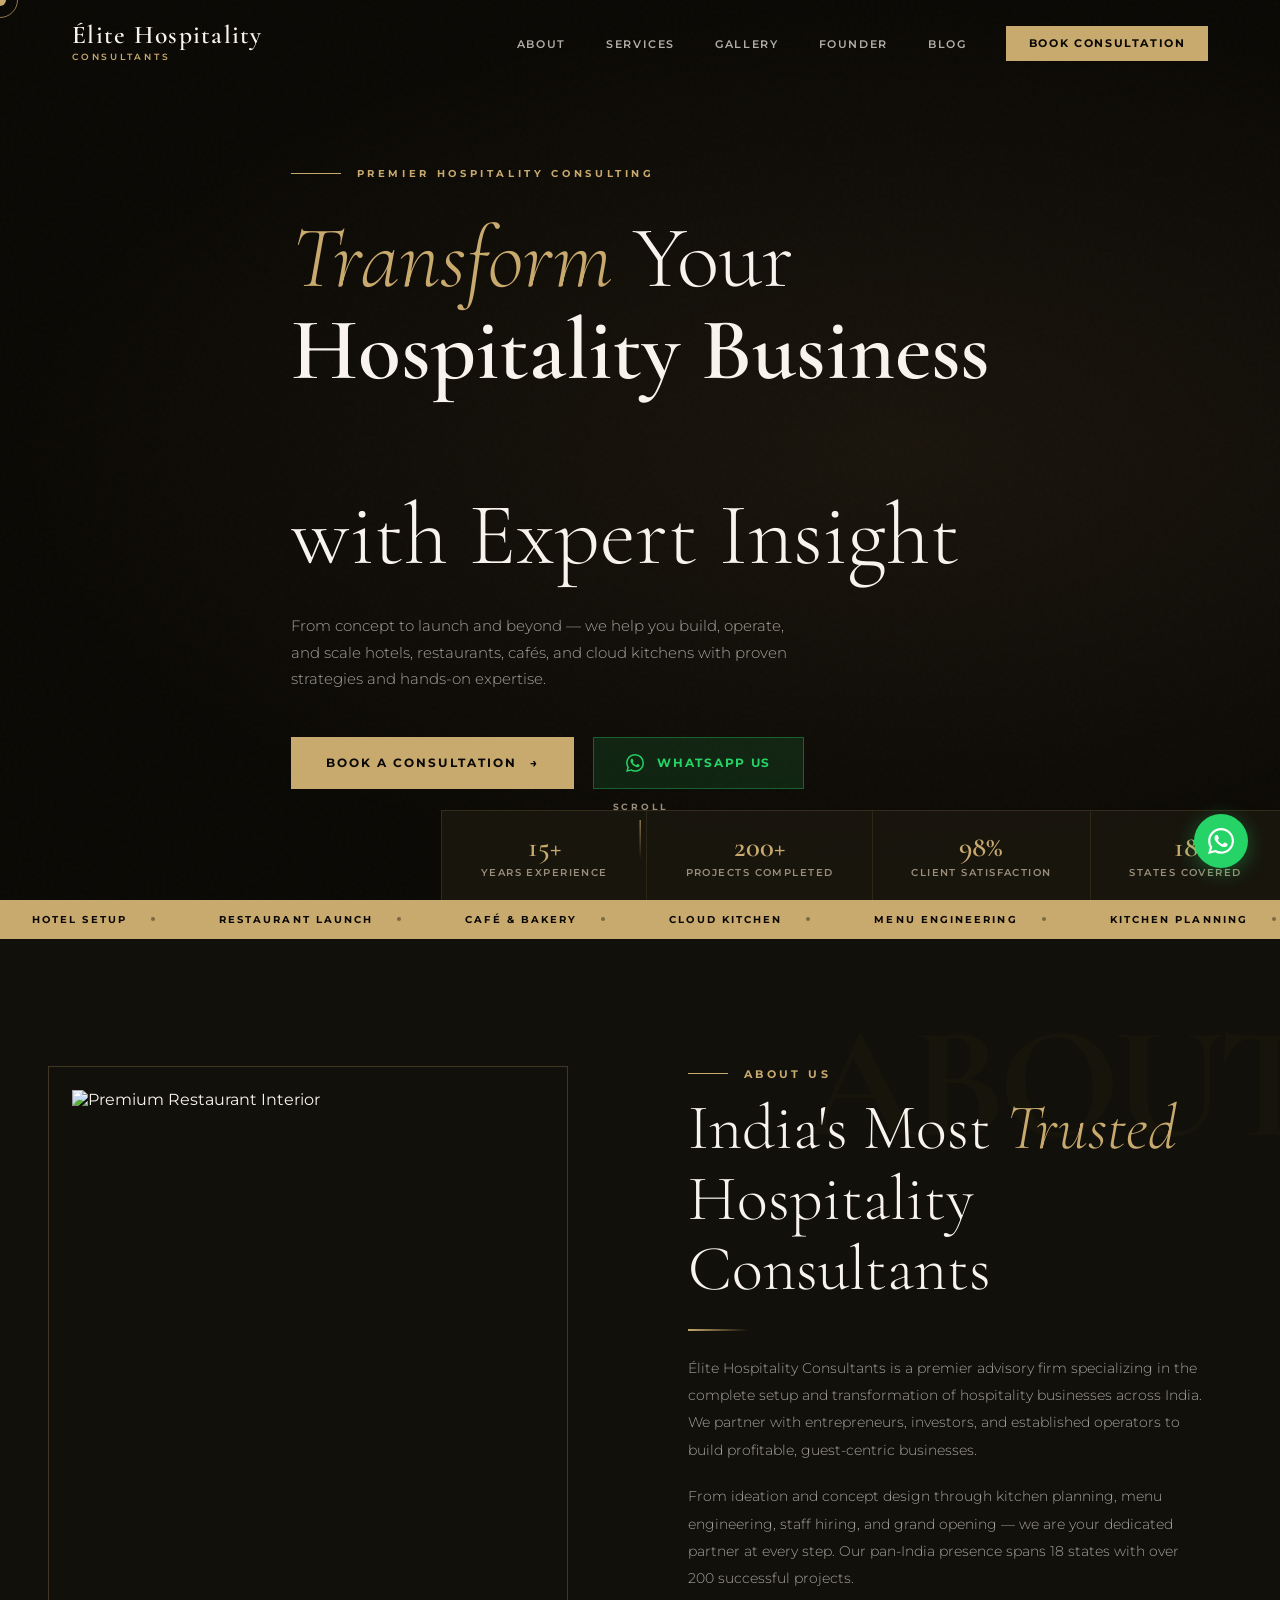
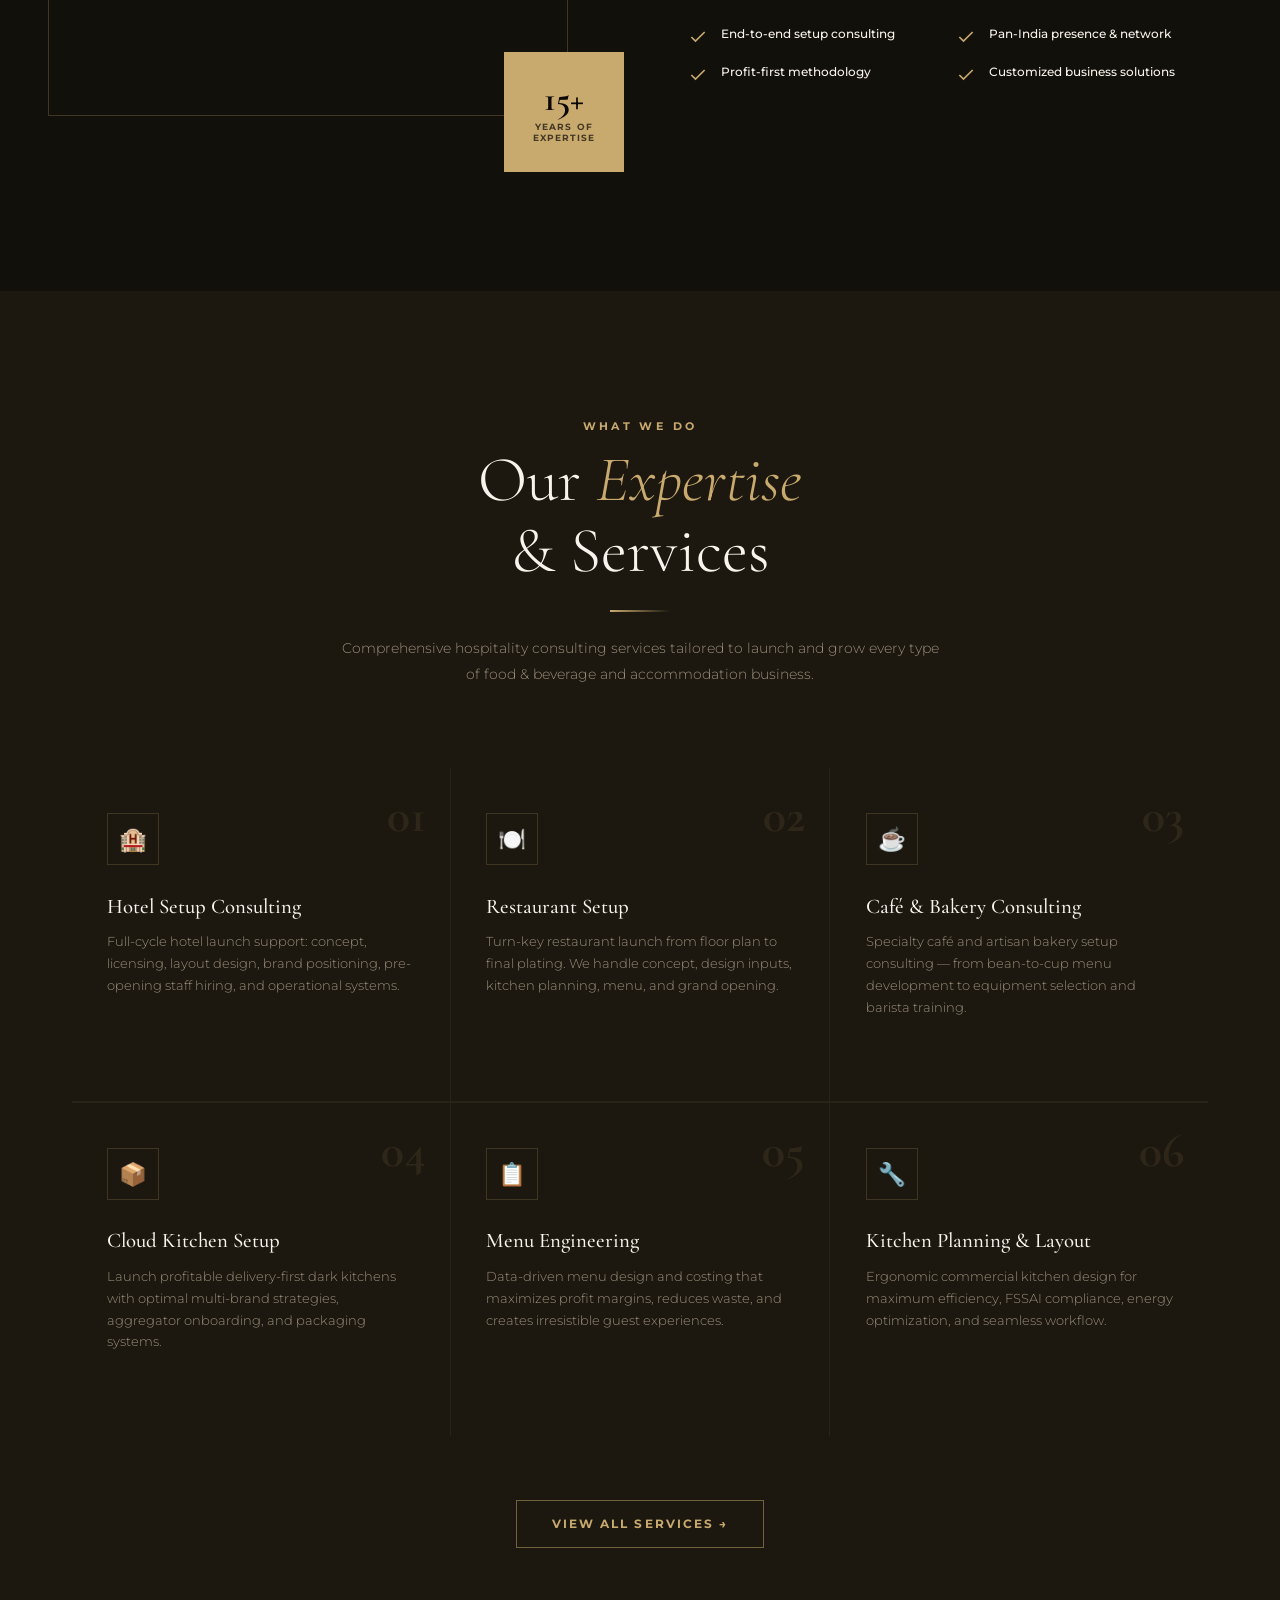
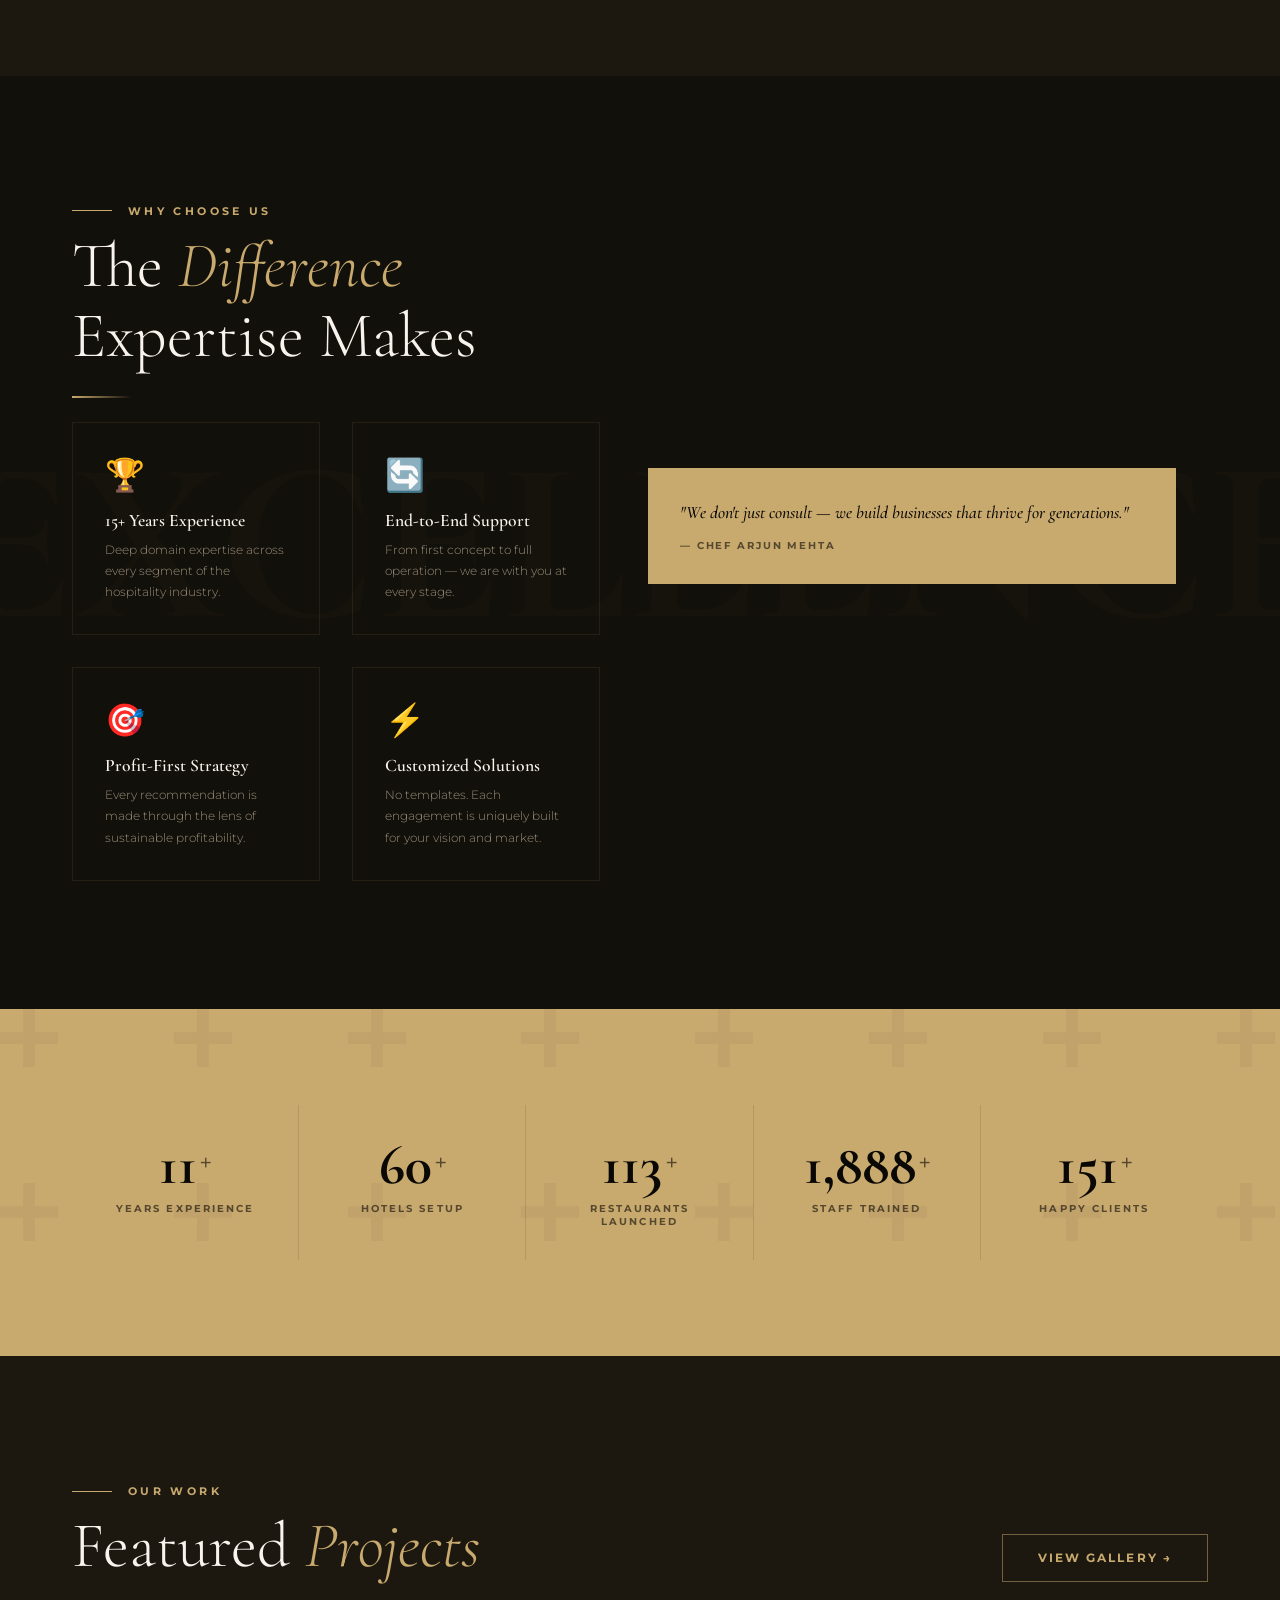
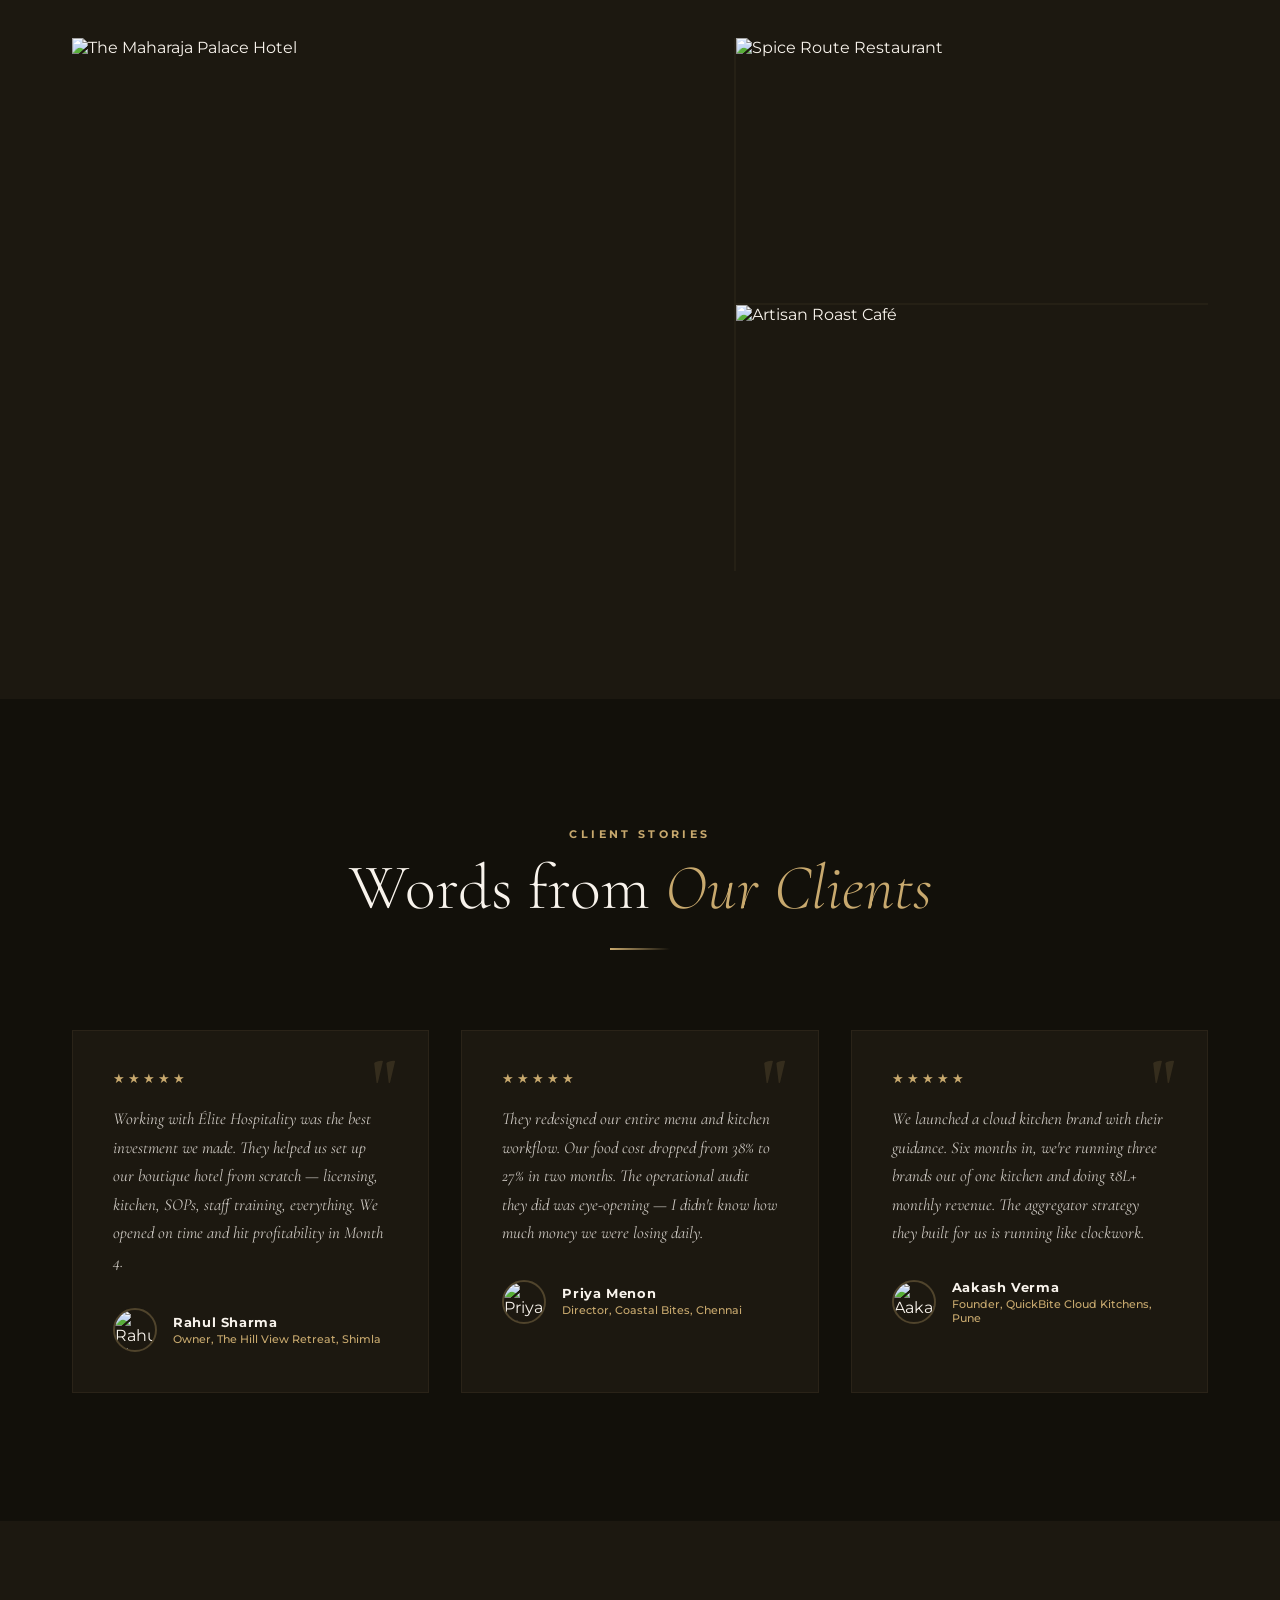
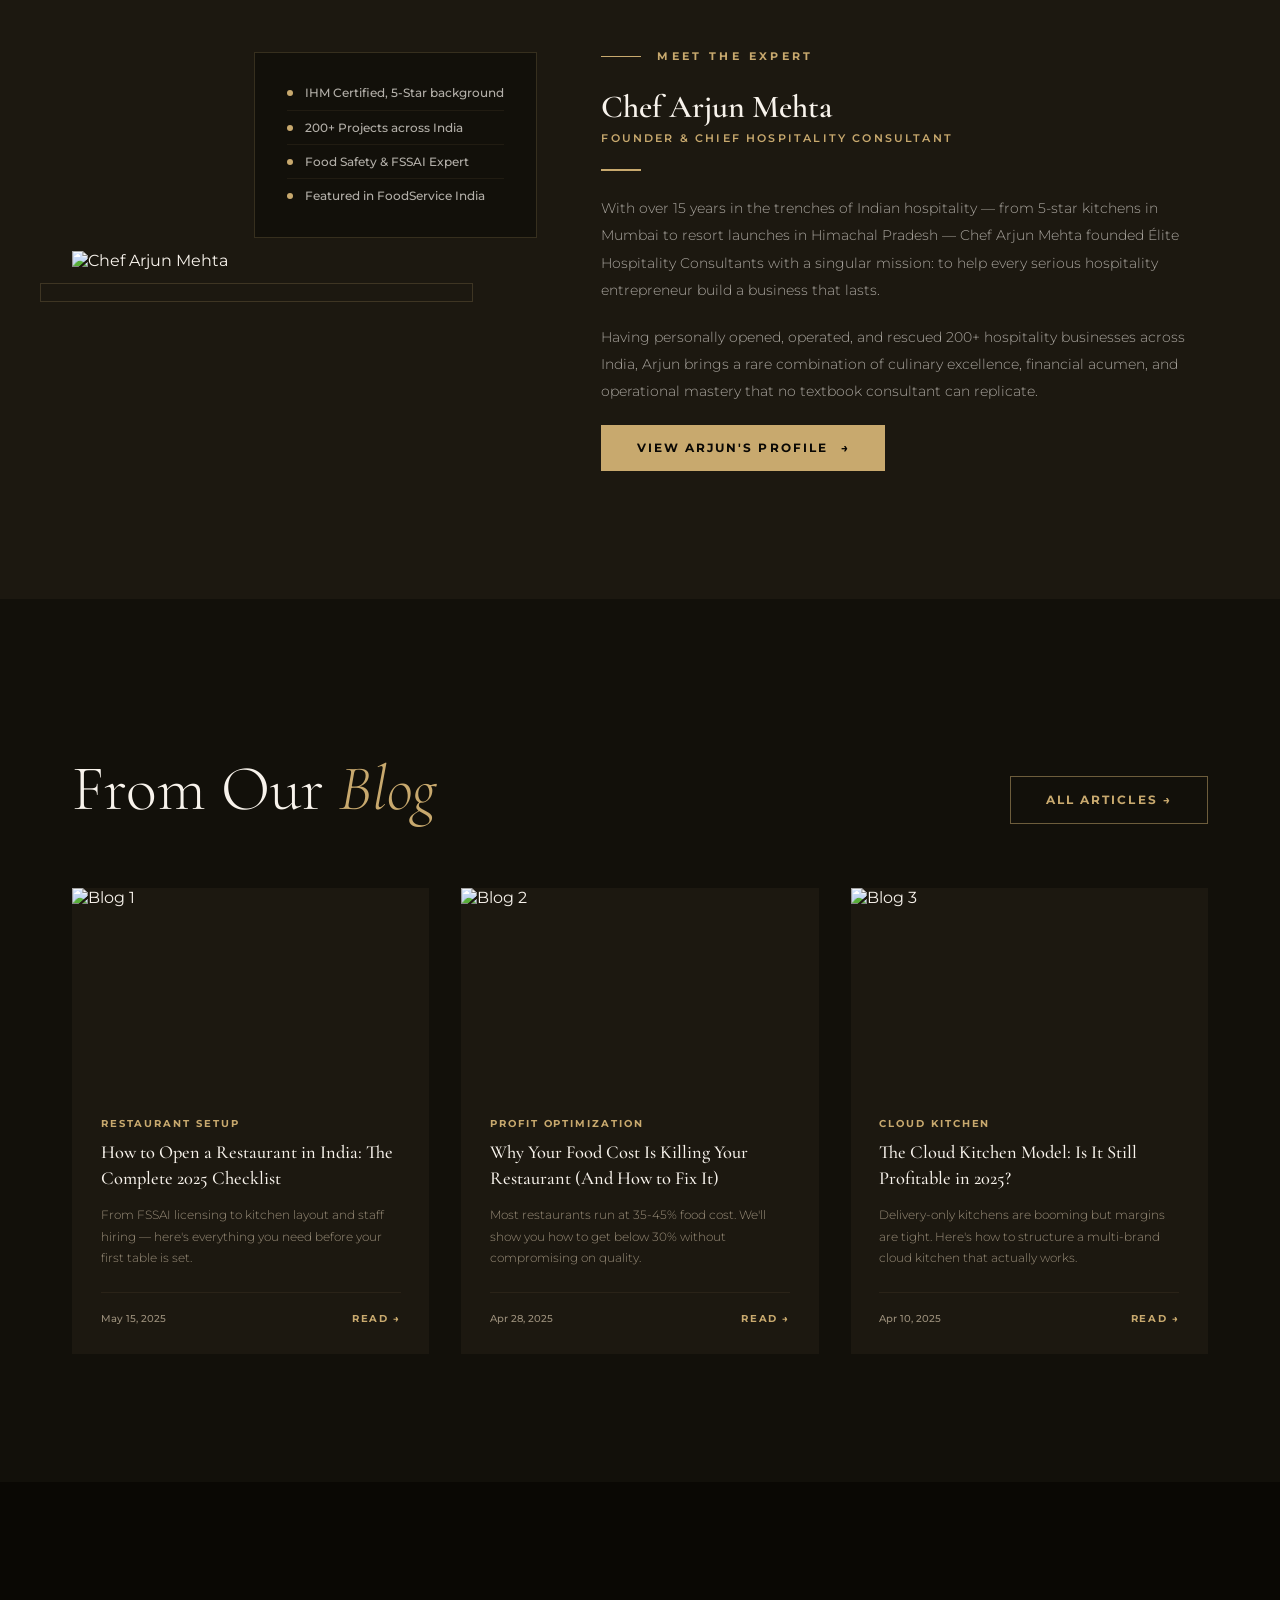
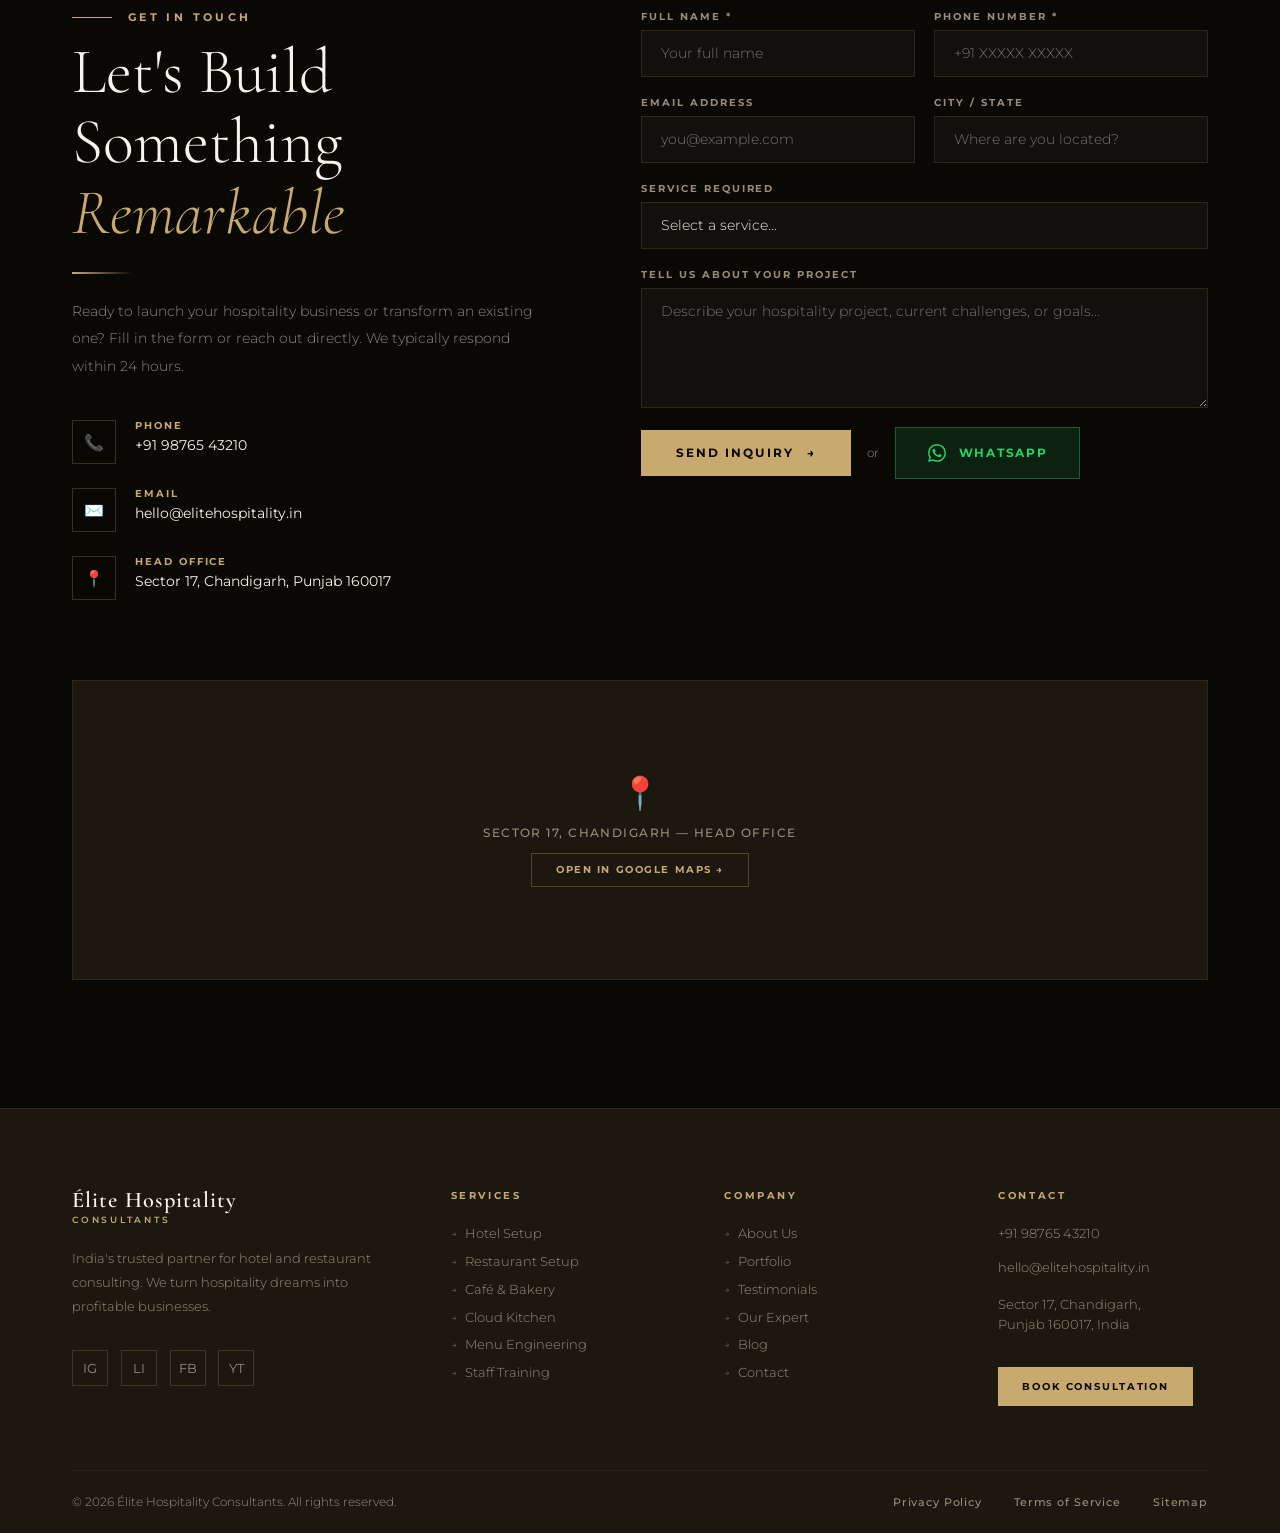
==== commit fe1c1f7d: "Change footer" ====
--- a/index.html
+++ b/index.html
@@ -677,7 +677,7 @@
     </div>
     <div class="container">
       <div class="footer-bottom">
-        <div class="footer-copy">© 2025 Élite Hospitality Consultants. All rights reserved.</div>
+        <div class="footer-copy">© 2026 Élite Hospitality Consultants. All rights reserved.</div>
         <div class="footer-bottom-links">
           <a href="#">Privacy Policy</a>
           <a href="#">Terms of Service</a>
--- a/css/style.css
+++ b/css/style.css
@@ -19,7 +19,10 @@
 
 *, *::before, *::after { margin: 0; padding: 0; box-sizing: border-box; }
 
-html { scroll-behavior: smooth; }
+html {
+  scroll-behavior: smooth;
+  overflow-x: hidden;
+}
 
 body {
   font-family: var(--font-body);
@@ -247,6 +250,16 @@
   transition: var(--transition);
   display: block;
 }
+.hamburger.open span:nth-child(1) {
+  transform: translateY(6.5px) rotate(45deg);
+}
+.hamburger.open span:nth-child(2) {
+  opacity: 0;
+  transform: translateX(-10px);
+}
+.hamburger.open span:nth-child(3) {
+  transform: translateY(-6.5px) rotate(-45deg);
+}
 
 /* ═══════════════════════════════════════════
    HERO
@@ -371,7 +384,7 @@
   align-items: center;
   gap: 0.5rem;
   opacity: 0;
-  animation: fadeUp 1s 1.2s forwards;
+  animation: fadeUpCentered 1s 1.2s forwards;
 }
 .hero-scroll-text {
   font-size: 0.58rem;
@@ -1336,7 +1349,7 @@
 ═══════════════════════════════════════════ */
 .float-wa {
   position: fixed;
-  bottom: 2rem;
+  bottom: calc(2rem + env(safe-area-inset-bottom));
   right: 2rem;
   z-index: 999;
   width: 54px;
@@ -1452,6 +1465,10 @@
   from { opacity: 0; }
   to { opacity: 1; }
 }
+@keyframes fadeUpCentered {
+  from { opacity: 0; transform: translate(-50%, 30px); }
+  to { opacity: 1; transform: translate(-50%, 0); }
+}
 
 /* Reveal on scroll */
 .reveal {
@@ -1493,6 +1510,52 @@
   transition: color 0.3s;
 }
 .mobile-nav a:hover { color: var(--gold); }
+
+/* Extra subpages components */
+.subpage-hero {
+  padding: 12rem 0 6rem;
+  position: relative;
+  background: linear-gradient(180deg, rgba(18,16,10,0.8) 0%, rgba(10,8,4,1) 100%),
+              url('https://images.unsplash.com/photo-1540555700478-4be289fbecef?w=1600&q=80') center/cover no-repeat;
+  text-align: center;
+}
+.subpage-hero .section-title {
+  margin-top: 1rem;
+}
+.breadcrumbs {
+  display: flex;
+  justify-content: center;
+  gap: 0.5rem;
+  font-size: 0.68rem;
+  font-weight: 500;
+  text-transform: uppercase;
+  letter-spacing: 0.15em;
+  color: var(--text-muted);
+  margin-bottom: 1rem;
+}
+.breadcrumbs a {
+  color: var(--gold);
+  text-decoration: none;
+}
+.breadcrumbs span {
+  color: var(--text-muted);
+}
+
+/* Services Page Custom Grid and Cards */
+.services-detail-grid {
+  display: grid;
+  grid-template-columns: 1fr 1fr;
+  gap: 3rem;
+  background: transparent;
+}
+.service-detail-card {
+  border: 1px solid rgba(200,169,110,0.1);
+  padding: 3rem;
+}
+.service-detail-card .service-num {
+  top: 2rem;
+  right: 2rem;
+}
 
 /* ═══════════════════════════════════════════
    RESPONSIVE
@@ -1507,6 +1570,9 @@
   .footer-grid { grid-template-columns: 1fr 1fr; gap: 3rem; }
   .stats-grid { grid-template-columns: repeat(3, 1fr); }
   .stat-item:nth-child(4) { border-right: 0; }
+  .services-detail-grid { gap: 2rem; }
+  .service-detail-card { padding: 2rem; }
+  .service-detail-card .service-num { top: 1.5rem; right: 1.5rem; }
 }
 
 @media (max-width: 768px) {
@@ -1522,12 +1588,27 @@
   .portfolio-item:nth-child(3) { grid-column: span 1; }
   .blog-grid { grid-template-columns: 1fr; }
   .footer-grid { grid-template-columns: 1fr; gap: 2rem; }
+  .footer-bottom { justify-content: center; text-align: center; flex-direction: column; gap: 1.5rem; }
+  .footer-bottom-links { justify-content: center; flex-wrap: wrap; gap: 1.5rem; }
   .form-row { grid-template-columns: 1fr; }
   .stats-grid { grid-template-columns: 1fr 1fr; }
   .why-features { grid-template-columns: 1fr; }
   .portfolio-header { flex-direction: column; align-items: flex-start; gap: 1.5rem; }
   body { cursor: auto; }
   .cursor, .cursor-ring { display: none; }
+  .services-detail-grid { grid-template-columns: 1fr; gap: 2rem; }
+  .service-detail-card { padding: 2rem; }
+  .service-detail-card .service-num { top: 1.5rem; right: 1.5rem; }
+  .float-wa {
+    bottom: calc(5rem + env(safe-area-inset-bottom));
+    right: 1.5rem;
+    width: 48px;
+    height: 48px;
+  }
+  .float-wa svg {
+    width: 22px;
+    height: 22px;
+  }
 }
 
 @media (max-width: 480px) {
@@ -1535,34 +1616,9 @@
   .about-features { grid-template-columns: 1fr; }
   .hero-stats-inner { display: none; }
   .stats-grid { grid-template-columns: 1fr; }
-}
-
-/* Extra subpages components */
-.subpage-hero {
-  padding: 12rem 0 6rem;
-  position: relative;
-  background: linear-gradient(180deg, rgba(18,16,10,0.8) 0%, rgba(10,8,4,1) 100%),
-              url('https://images.unsplash.com/photo-1540555700478-4be289fbecef?w=1600&q=80') center/cover no-repeat;
-  text-align: center;
-}
-.subpage-hero .section-title {
-  margin-top: 1rem;
-}
-.breadcrumbs {
-  display: flex;
-  justify-content: center;
-  gap: 0.5rem;
-  font-size: 0.68rem;
-  font-weight: 500;
-  text-transform: uppercase;
-  letter-spacing: 0.15em;
-  color: var(--text-muted);
-  margin-bottom: 1rem;
-}
-.breadcrumbs a {
-  color: var(--gold);
-  text-decoration: none;
-}
-.breadcrumbs span {
-  color: var(--text-muted);
-}
+  .services-detail-grid { gap: 1.5rem; }
+  .service-detail-card { padding: 1.5rem; }
+  .service-detail-card .service-num { top: 1.2rem; right: 1.2rem; font-size: 2.2rem; }
+}
+
+
